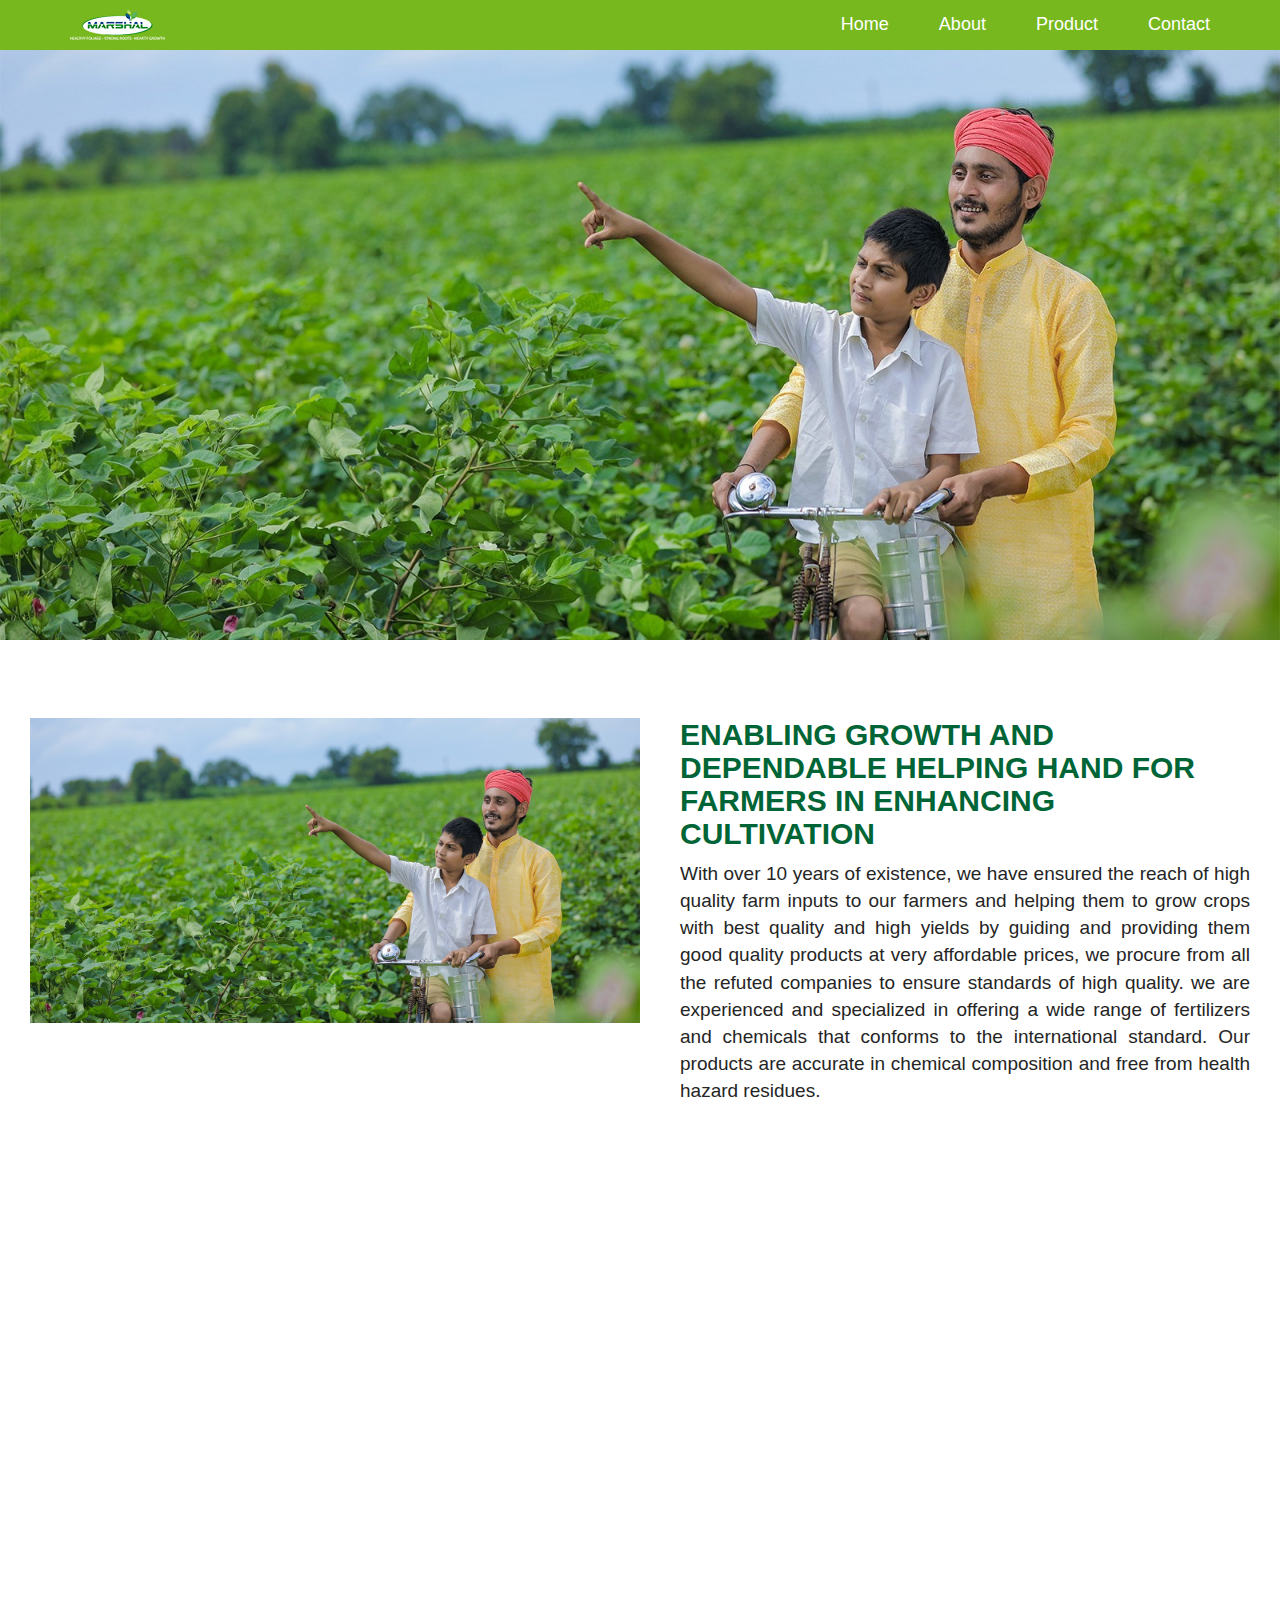
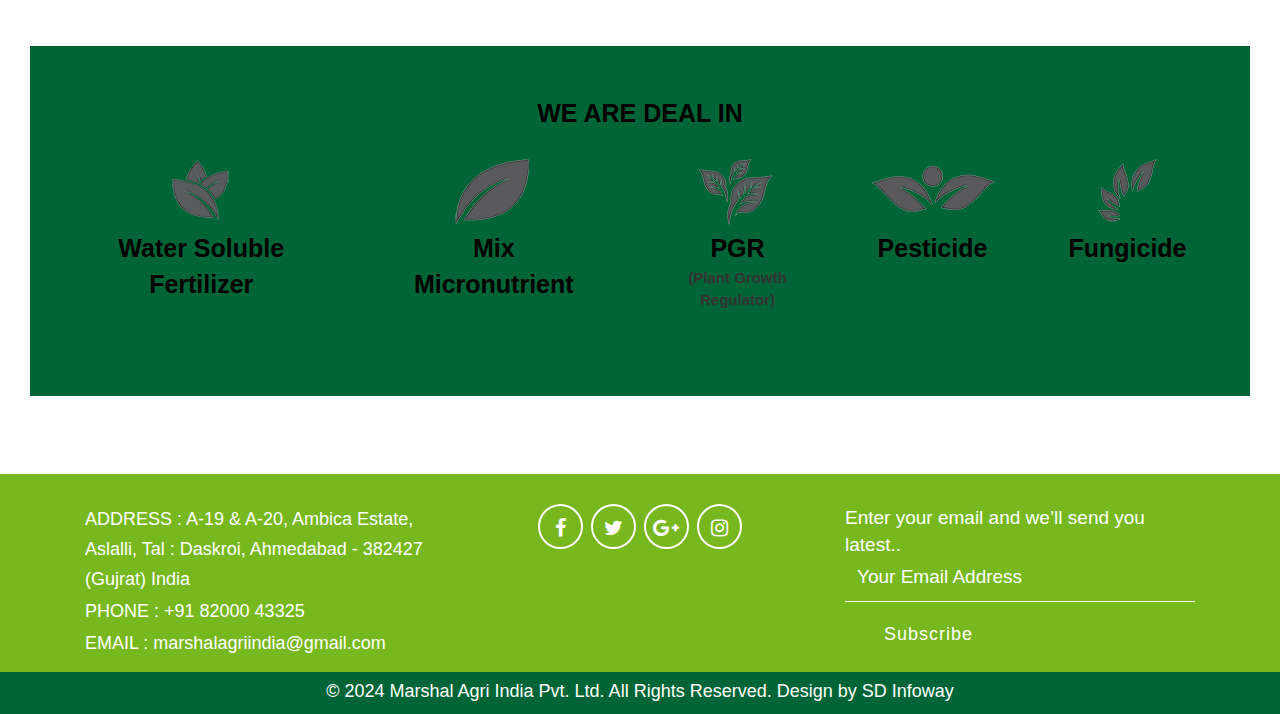
==== index.html @ 320e643f "c" ====
<!DOCTYPE html>
<html lang="en">
  <head>
    <meta charset="utf-8">
    <meta http-equiv="X-UA-Compatible" content="IE=edge">
    <meta name="viewport" content="width=device-width, initial-scale=1">
	<link rel="icon" href="img/favicon.ico">
    <title>Marshal Agri India Pvt. Ltd.</title>
    <link href="css/bootstrap.min.css" rel="stylesheet">
	<link href="css/global.css" rel="stylesheet">
	<link href="css/index.css" rel="stylesheet">
	<link rel="stylesheet" type="text/css" href="css/font-awesome.min.css" />
    <link href="https://fonts.googleapis.com/css?family=Philosopher" rel="stylesheet">
	<link href="css/ken-burns.css" rel="stylesheet" type="text/css" media="all" />
	<link type="text/css" rel="stylesheet" href="css/animate.css">

	<link href="lib/animate/animate.min.css" rel="stylesheet">
    <link rel="stylesheet" href="lib/owlcarousel/assets/owl.carousel.min.css">
   	<script src="js/jquery-2.1.1.min.js"></script>
    <script src="js/bootstrap.min.js"></script>
  </head>
<body>

	<header>
		<nav>
		  <a href="#home" id="logo"><img src="img/logo_white.png" alt=""></a>
		  <i class="fa fa-bars" id="ham-menu"></i>
		  <ul id="nav-bar">
			<li>
			  <a href="#home">Home</a>
			</li>
			<li>
			  <a href="#about">About</a>
			</li>
			<li>
			  <a href="#services">Product</a>
			</li>
			<li>
			  <a href="#contact">Contact</a>
			</li>
		  </ul>
		</nav>
	  </header>

<section id="center" class="center_home">
<div class="banner">
	<img src="img/front-1.jpg" alt="" class="img-responsive">
		<script src="js/custom.js"></script>
	</div>
</section>

<section id="people" class="clearfix">
	<div class="people_1 clearfix">  
		<div class="col-sm-6 space_all wow fadeInLeft">
			<div class="people_main clearfix">
			 <div class="people_2">
			 <a href="#"><img src="img/front-1.jpg" alt="abc" class="img_responsive"></a>
			</div>
			</div>   
		   </div>
	 <div class="col-sm-6 space_all wow fadeInRight">
	  <div class="people_main_1 clearfix">
	   <div class="people_4">
	  
	   <div class="people_7 clearfix">
		 <div class="people_8">
			<h2>ENABLING GROWTH AND DEPENDABLE HELPING HAND FOR FARMERS IN ENHANCING CULTIVATION</h2>
		 </div>
	   </div>

	   <div class="people_7 clearfix">
		 <div class="people_8">
			
			<p style="text-align: justify;">With over 10 years of existence, we have ensured the reach of high quality farm inputs to our farmers and helping them to grow crops with best quality and high yields by guiding and providing them good quality products at very affordable prices, we procure from all the refuted companies to ensure standards of high quality. we are experienced and specialized in offering a wide range of fertilizers and chemicals that conforms to the international standard. Our products are accurate in chemical composition and free from health hazard residues.</p>
		 </div>
	   </div>
	   
	  </div>   
	 </div>
	 
	</div>
   </section>

<div class="container-xxl " data-wow-delay="0.1s">
	<div class="container">
		<div class="text-center">
			
			<h2 class="m- 5 wow fadeInDown">Our Products</h2>
		</div>
		<div class="owl-carousel testimonial-carousel position-relative wow fadeInUp" style="margin-top: 48px;">
			<div class="testimonial-item text-center">
				<img class="border p-2 mx-auto mb-3" src="img/front-1.jpg">
				
				<div class="testimonial-text bg-light text-center p-4">
				<p class="mb-0">Tempor erat elitr rebum at clita. Diam dolor diam ipsum sit diam amet diam et eos. Clita erat ipsum et lorem et sit.</p>
				</div>
			</div>
			<div class="testimonial-item text-center">
				<img class="border p-2 mx-auto mb-3" src="img/front-1.jpg">
				
				<div class="testimonial-text bg-light text-center p-4">
				<p class="mb-0">Tempor erat elitr rebum at clita. Diam dolor diam ipsum sit diam amet diam et eos. Clita erat ipsum et lorem et sit.</p>
				</div>
			</div>
			<div class="testimonial-item text-center">
				<img class="border p-2 mx-auto mb-3" src="img/front-1.jpg">
				
				<div class="testimonial-text bg-light text-center p-4">
				<p class="mb-0">Tempor erat elitr rebum at clita. Diam dolor diam ipsum sit diam amet diam et eos. Clita erat ipsum et lorem et sit.</p>
				</div>
			</div>
			<div class="testimonial-item text-center">
				<img class="border p-2 mx-auto mb-3" src="img/front-1.jpg">
				
				<div class="testimonial-text bg-light text-center p-4">
				<p class="mb-0">Tempor erat elitr rebum at clita. Diam dolor diam ipsum sit diam amet diam et eos. Clita erat ipsum et lorem et sit.</p>
				</div>
			</div>
			<div class="testimonial-item text-center">
				<img class="border p-2 mx-auto mb-3" src="img/front-1.jpg">
				
				<div class="testimonial-text bg-light text-center p-4">
				<p class="mb-0">Tempor erat elitr rebum at clita. Diam dolor diam ipsum sit diam amet diam et eos. Clita erat ipsum et lorem et sit.</p>
				</div>
			</div>
		</div>
	</div>
</div>

<section id="people" class="clearfix deal">
	<div class="col-sm-12 back_img">
		<span class="back_text">WE ARE DEAL IN</span>
		
		<div class="container mt-5">
			<div class="row">

				<div class="col-sm-3 text-center" style="margin-top: 20px;">
					<img src="img/01.png" alt=""><br>
					<span class="main_text">Water Soluble <br> Fertilizer</span>
				</div>
				<div class="col-sm-3 text-center" style="margin-top: 20px;">
					<img src="img/02.png" alt=""><br>
					<span class="main_text">Mix <br> Micronutrient</span>
				</div>
				<div class="col-sm-2 text-center" style="margin-top: 20px;">
					<img src="img/03.png" alt=""><br>
					<span class="main_text">PGR </span><br> 
					<span style="font-size: 15px; font-weight: 600;">(Plant Growth Regulator)</span>
				</div>
				<div class="col-sm-2 text-center" style="margin-top: 20px;">
					<img src="img/04.png" alt=""><br>
					<span class="main_text">Pesticide</span>
				</div>
				<div class="col-sm-2 text-center" style="margin-top: 20px;">
					<img src="img/05.png" alt=""><br>
					<span class="main_text">Fungicide</span>
				</div>

			</div>
		  </div>
		  

	</div>
</section>

<section id="footer">
 <div class="footer_inner clearfix">
   <div class="container">
  <div class="row">
   <div class="col-sm-12">
    
	<div class="col-sm-4">
	 <div class="footer_2">
	  
	  <ul>
	      <li>ADDRESS : A-19 & A-20,
			Ambica Estate,
			Aslalli, Tal : Daskroi,
			Ahmedabad - 382427 (Gujrat) India </li>
		  <li>PHONE : <a href="tel:+91 82000 43325">+91 82000 43325</a></li>
		  <li>EMAIL : <a href="mailto:marshalagriindia@gmail.com">marshalagriindia@gmail.com</a></li>
	  </ul>
	 </div>
	</div>
	<div class="col-sm-4 text-center">
	 <div class="footer_3">
	  <ul>
           <li><a target="_blank" href="https://www.facebook.com/"><i class="fa fa-facebook"></i></a></li>
           <li><a target="_blank" href="https://twitter.com/"><i class="fa fa-twitter"></i></a></li> 
           <li><a target="_blank" href="https://www.google.com/gmail/about/"><i class="fa fa-google-plus"></i></a></li> 
           <li><a target="_blank" href="https://www.instagram.com/"><i class="fa fa-instagram"></i></a></li> 
           		   
	  </ul>
	 </div>
	</div>
	<div class="col-sm-4">
	 <div class="footer_2">
	 </div>
	 <div class="footer_4">
	  <p>Enter your email and we’ll send you latest..</p>
	 </div>
	 <div class="footer_3">
	  <p><input type="text" class="form-control" placeholder="Your Email Address"></p>
	  <a href="#" class="button">Subscribe</a>
	 </div>	 
	</div>
   </div>
  </div>
 </div>
 </div>
</section>
<section id="footer_main" class="clearfix">
 <div class="col-sm-12">
   <div class="footer_main_1">
    <p>© 2024 Marshal Agri India Pvt. Ltd. All Rights Reserved. Design by <a href="https://sdvisionart.com/" target="_blank">SD Infoway</a></p>
   </div>
 </div>
</section>
<script>
$(document).ready(function(){
	/*****Fixed Menu******/
	var secondaryNav = $('.cd-secondary-nav'),
	   secondaryNavTopPosition = secondaryNav.offset().top;
		$(window).on('scroll', function(){
			if($(window).scrollTop() > secondaryNavTopPosition ) {
				secondaryNav.addClass('is-fixed');	
			} else {
				secondaryNav.removeClass('is-fixed');
			}
		});	
});
	</script>

<script src="https://code.jquery.com/jquery-3.4.1.min.js"></script>
<script src="https://cdn.jsdelivr.net/npm/bootstrap@5.0.0/dist/js/bootstrap.bundle.min.js"></script>
<script src="lib/wow/wow.min.js"></script>
<script src="lib/easing/easing.min.js"></script>
<script src="lib/waypoints/waypoints.min.js"></script>
<script src="lib/owlcarousel/owl.carousel.min.js"></script>

<!-- Template Javascript -->
<script src="js/main.js"></script>
</body>
---- css/global.css ----
/*
Template Name:agricultural
File: Layout CSS
Author: Templates On Web
Author URI: http://templateonweb.com/
Licence: <a href="http://www.templateonweb.com/terms.php?v=content&contentid=152">Website Template Licence</a>
*/

body{
font-family: "Calibri", sans-serif;
  }

a:hover{
text-decoration:none;
}
p {
color: rgb(37, 37, 37);
font-size: 19px;
padding-bottom:10px;
}
h1,h2,h3,h4,h5,h6{
padding:0px;
margin:0px;
}
h1{
font-size:64px;
color:#006536;
font-weight:bold;
}
h2{
font-size: 30px;
color:#006536;
font-weight: bold;
}
h3{
font-size: 28px;
color:#006536;
}
h4{
font-size:25px;
color:#006536;
}
h5{
font-size: 22px;
color:#000;
}
h6{ 
font-size: 15px;
color:#000;
} 
ul{
padding:0;
margin:0;
list-style:none;	
display: inline;
}

.img_responsive{ 
 width:100%
 }
.button{ 
font-size: 18px;
border: 1px solid #77b81e;
padding: 13px 38px 13px 38px;
border-radius: 10px;
color: #fff;
background-color:#77b81e;
letter-spacing: 1px;
}
.button:hover{ 
color: #000;
background-color: #fff;
border-color: #fff;
}
.button_1{ 
font-size: 18px;
border: 2px solid #77b81e;
padding: 13px 38px 13px 38px;
border-radius: 10px;
color: #000;
background-color:#fff;
letter-spacing: 1px;
}
.button_1:hover{ 
color: #fff;
background-color: #000;
border: 2px solid #77b81e;
}
.space_left{
padding-left:0; 
} 
.space_right{
padding-right:0; 
} 
.space_all{
padding:0; 
}  
#header_main .glyphicon {
 top: 2px;
}
.left_1{ 
  display:block; 
  }
/********************* header_main ****************/
#header_main{ 
 padding-top:8px;
 padding-bottom: 0px;
}
.header_main_1 i{ 
 padding-right:4px;
 color:#A3CC38;
}
.header_main_1 a{ 
 font-size:35px;
 color:#000;
 font-weight:bold;
 line-height: 53px;
}
.header_main_2{ 
 float: right;
}
.header_main_4 i{ 
 font-size:35px;
 color: #9acc19;
 }
.header_main_5 p{ 
 padding-bottom:0px;
 }
.header_main_5 a{ 
 color: #6d9602;
 }
/********************* header_main_end ****************/
/********************* header ****************/
#header{
 border-bottom: 1px solid #77b81e;
 border-top: 1px solid #77b81e;
  }
#header .navbar-default {
background-color: #fff;
border:none;
}
.cd-secondary-nav {
  position: static;
}
.cd-secondary-nav .is-visible {
  visibility: visible;
  transform: scale(1);
  transition: transform 0.3s, visibility 0s 0s;
}
 .cd-secondary-nav.is-fixed {
    z-index: 9999;
    position: fixed;
    left: auto;
    top: 0; 
	width:100%;
  }
#header .navbar-default .navbar-nav>.active>a, .navbar-default .navbar-nav>.active>a:hover, .navbar-default .navbar-nav>.active>a:focus {
color: #000;
background:none;
border:none;
}
#header .navbar-default .navbar-nav>li>a {
color:#fff;
font-size:22px;
}
#header .navbar-default .navbar-nav>li>a:hover{
color:#000;
border:none;
}
#header .navbar-default .navbar-nav>.open>a, .navbar-default .navbar-nav>.open>a:hover, .navbar-default .navbar-nav>.open>a:focus {
background:none;
}
#header .navbar-brand {
padding:0px;
}
#header .navbar {
border-radius:0px;
}
#header .navbar {
margin-bottom:0px;
padding-top:0px;
padding-bottom:0px;
}
#header .navbar-nav {
margin: auto;
width:50%;
padding-left: 45px;
padding-top:0px;
}
#header .navbar-nav {
float: none;
}
#header .nav>li>a {
padding:10px 10px;
margin:6px;
}
#header .navbar-nav {
margin: auto;
width: 99%;
padding-top: 0px;
}
#header .dropdown-large {
position: static !important;
}
#header .dropdown-menu-large {
  margin-left:0px;
  margin-right:0px;
  padding: 20px 0px;
  width:100%;
}
#header .dropdown-menu-large > li > ul {
  padding: 0;
  margin: 0;
}
@media (max-width: 768px) {
  .dropdown-menu-large {
    margin-left: 0 ;
    margin-right: 0 ;
  }
  .dropdown-menu-large > li {
    margin-bottom: 30px;
  }
  .dropdown-menu-large > li:last-child {
    margin-bottom: 0;
  }
  .dropdown-menu-large .dropdown-header {
    padding: 3px 15px !important;
  }
}
#header .dropdown-menu>li>a {
display: block;
padding: 3px 20px;
line-height: 20px;
font-size:12px;
font-weight:bold;
color:#000;
}
#header .navbar-default {
background: #77B81E;
border: none;
display: flex;
justify-content: space-between;
}
#header .dropdown-menu>li>a:hover{
background:none;
color: #8c3232;
}
#header .navbar-brand{ 
 display:none!important;
}
#header .ih-item {
  position: relative;
  -webkit-transition: all 0.35s ease-in-out;
  -moz-transition: all 0.35s ease-in-out;
  transition: all 0.35s ease-in-out;
}
#header .ih-item,
#header .ih-item * {
  -webkit-box-sizing: border-box;
  -moz-box-sizing: border-box;
  box-sizing: border-box;
}
#header .ih-item a {
  color: #333;
}
#header .ih-item a:hover {
  text-decoration: none;
}
.ih-item img {
  width: 100%;
  height: 100%;
}
#header .ih-item.square {
  position: relative;
  width: 418px;
  height: 353px;
  border: 8px solid #fff;
  box-shadow: 1px 1px 3px rgba(0, 0, 0, 0.3);
}
#header .ih-item.square .info {
  position: absolute;
  top: 0;
  bottom: 0;
  left: 0;
  right: 0;
  text-align: center;
  -webkit-backface-visibility: hidden;
  backface-visibility: hidden;
}
#header .ih-item.square.effect14.colored .info {
  background: #1a4a72;
}
#header .ih-item.square.effect14.colored .info h3 {
  background: rgba(12, 34, 52, 0.6);
}
#header .ih-item.square.effect14 .img {
  opacity: 1;
  -webkit-transition: all 0.35s ease-in-out;
  -moz-transition: all 0.35s ease-in-out;
  transition: all 0.35s ease-in-out;
}
#header .ih-item.square.effect14 .info {
  background: #333333;
  visibility: hidden;
  opacity: 0;
  pointer-events: none;
  -webkit-transform: scale(0.5);
  -moz-transform: scale(0.5);
  -ms-transform: scale(0.5);
  -o-transform: scale(0.5);
  transform: scale(0.5);
  -webkit-transition: all 0.35s ease 0.2s;
  -moz-transition: all 0.35s ease 0.2s;
  transition: all 0.35s ease 0.2s;
}
#header .ih-item.square.effect14 .info h3 {
  text-transform: uppercase;
  color: #fff;
  text-align: center;
  font-size: 17px;
  padding: 10px;
  background: #111111;
  margin: 30px 0 0 0;
}
#header .ih-item.square.effect14 .info p {
  font-style: italic;
  font-size: 25px;
  position: relative;
  color: #bbb;
  padding: 20px 20px 20px;
  text-align: center;
}
#header .ih-item.square.effect14 a:hover .img {
  opacity: 0;
  pointer-events: none;
  -webkit-transform: scale(0.5);
  -moz-transform: scale(0.5);
  -ms-transform: scale(0.5);
  -o-transform: scale(0.5);
  transform: scale(0.5);
}
#header .ih-item.square.effect14 a:hover .info {
  visibility: visible;
  opacity: 1;
  -webkit-transform: scale(1);
  -moz-transform: scale(1);
  -ms-transform: scale(1);
  -o-transform: scale(1);
  transform: scale(1);
}
#header .ih-item.square.effect14.top_to_bottom .img {
  -webkit-transform: translateY(0);
  -moz-transform: translateY(0);
  -ms-transform: translateY(0);
  -o-transform: translateY(0);
  transform: translateY(0);
}
#header .ih-item.square.effect14.top_to_bottom a:hover .img {
  -webkit-transform: translateY(-100%);
  -moz-transform: translateY(-100%);
  -ms-transform: translateY(-100%);
  -o-transform: translateY(-100%);
  transform: translateY(-100%);
}
/********************* header_end ****************/
/********************* footer ****************/
#footer{ 
 background-image: url(../img/31.jpg);
 background-repeat: no-repeat;
 background-size: cover;
 margin-top: 48px;
 }
.footer_inner{ 
 background-color: #77B81E;
 padding-top: 30px;
 padding-bottom:12px;
 }
.footer_1 h3{ 
 color: #fff;
 padding-bottom: 10px; 
 }
.footer_1 p{ 
 color:#fff;
 padding-bottom:20px;
 }
.footer_2 h3{ 
 color:#fff;
 padding-bottom: 13px;
 }
.footer_2 li{ 
 font-size: 18px;
 color: #fff;
 padding-bottom: 2px;
 line-height: 30px;
 }
.footer_2 li a{ 
 color:#fff;
 }
.footer_3 h3{ 
 color:#fff;
 padding-bottom: 13px;
 }
.footer_3 li{ 
 display:inline;
 margin: 2px;
 }
.footer_3 li a i{ 
 font-size: 20px;
 height: 45px;
 line-height: 45px;
 width: 45px;
 border: 2px solid #fff;
 color: #fff;
 border-radius: 60%;
 text-align: center;
 }
.footer_3 li a i:hover{ 
 background-color: #77b81e;
 border: 1px solid #77b81e;
 color:#fff;
 }
.footer_2 i{ 
 padding-right:10px;
 }
#footer .form-control {
 border: none;
 -webkit-box-shadow: none;
 box-shadow: none;
 -webkit-transition: none;
 transition: none;
 background-color: rgb(31 43 59 / 0%);
 font-size:19px;
 border-bottom:1px solid #fff;
 border-radius:0px;
 padding-bottom:20px;
 color:#fff;
}
#footer .form-control::placeholder{
 color:#fff;
}
.footer_4 p{
 padding-top:0px;
 color:#fff;
 padding-bottom:0px;
}
/********************* footer_end ****************/
/********************* footer_main ****************/
#footer_main{ 
    padding-bottom: 0px;
    text-align: center;
    background-color: #006536!important;
 }
.footer_main_1 p{ 
 color:#fff;
 font-size:18px;
 margin-top: 7px;
 margin-bottom: 0;
 }
.footer_main_1 p a{ 
 color:#fff;
 }
.footer_main_1 p a:hover{ 
 color:#999!important;
 }
/********************* footer_main_end ****************/







@media screen and (max-width : 767px){
#header .navbar-default .navbar-toggle:hover, .navbar-default .navbar-toggle:focus {
 background-color: #292d1b;
}
#header .navbar-brand i{
 padding-right:10px;
}
#header .navbar-default .navbar-toggle {
 border-color: #101010;
 background-color: #101010;
 margin-top: 8px;
}
.cd-secondary-nav.is-fixed {
 position: static;
}
#header .navbar-collapse {
 max-height: none;
}
#header .ih-item.square {
 width: 100%;
 height: 100%;
 margin-bottom:10px;
}
#header .ih-item.square.effect14 .info p {
 font-size: 11px;
}
#header .navbar-default .navbar-toggle .icon-bar {
 background-color: #fff;
}
#header_main{ 
 display:none;
  }
#header .navbar-brand {
 padding: 12px;
 color: #fff;
 font-size: 25px;
}
#header .navbar-nav {
 width: 100%;
 padding-left: 0px;
 text-align: center;
}
#header .navbar-default .navbar-nav>li>a {
 font-size: 24px;
}
#header .nav>li>a {
 padding: 6px 5px;
}
.header_4 h3 {
 width: 100%;
}
.left_1{ 
 display:block!important;
 float:left!important;
  }
#header .navbar-brand{ 
 display:block!important;
}
#header .navbar-default {
 padding-top:0px;
 padding-bottom:0px;
}
#footer {
 text-align: center;
}
.footer_2 li {
 display: inline-block;
}
#header .dropdown-menu-large {
 background-color: #fff;
}
}

@media (min-width:470px) and (max-width:767px) { 
}
 
@media (min-width:768px) and (max-width:960px) { 
#header .navbar-nav {
 width: 100%;
 padding-top: 0px;
 padding-left: 0px;
}
#header .navbar-default .navbar-nav>li>a {
 font-size: 15px;
}
#header .nav>li>a {
 padding: 10px 8px;
 margin:1px;
}
.header_main_1 a {
 font-size: 20px;
 line-height: 33px;
}
.header_main_5 p {
 font-size: 13px;
}
#header .ih-item.square {
 width: 100%;
 height: 100%;
}
.footer_1 h3 {
 font-size: 20px;
}
.footer_2 h3 {
 font-size: 20px;
}
.button {
 padding: 13px 18px 13px 18px;
}
#footer .form-control {
 font-size: 13px;
}
.footer_inner {
 padding-bottom: 0px;
}
} 

 
@media (min-width:961px) and (max-width:1200px) {
#header .navbar-nav {
 width: 100%;
 padding-top: 0px;
 padding-left: 0px;
}
#header .navbar-default .navbar-nav>li>a {
 font-size: 15px;
}
#header .nav>li>a {
 padding: 10px 8px;
 margin:1px;
}
.header_main_1 a {
 font-size: 20px;
 line-height: 33px;
}
.header_main_5 p {
 font-size: 13px;
}
#header .ih-item.square {
 width: 100%;
 height: 100%;
}
.footer_1 h3 {
 font-size: 20px;
}
.footer_2 h3 {
 font-size: 20px;
}
.button {
 padding: 13px 18px 13px 18px;
}
#footer .form-control {
 font-size: 13px;
}
.footer_inner {
 padding-bottom: 0px;
}
}

@media (min-width:1201px) and (max-width:1320px) {
#header .ih-item.square {
 width: 100%;
 height: 100%;
}
#header .ih-item.square.effect14 .info p {
 font-size: 23px;
}
}


/* NavBar */

* {
  padding: 0;
  margin: 0;
  box-sizing: border-box;
}
html {
  font-size: 62.5%;
}
*:not(i) {
  font-family: "Calibri", sans-serif;
}
header {
  position: fixed;
  width: 100%;
  background-color: #77B81E;
  padding: 1rem 7rem;
  z-index: 2;
}
nav {
  display: flex;
  justify-content: space-between;
  align-items: center;
}
nav ul {
  list-style: none;
  display: flex;
  gap: 5rem;
}
nav a {
  font-size: 1.8rem;
  text-decoration: none;
}
nav a#logo {
  color: #000000;
  /* font-weight: 700; */
}
nav ul a {
  color: #ffffff;
  /* font-weight: 600; */
}
nav ul a:hover {
  border-bottom: 2px solid #ffffff;
}
section#home {
  height: 100vh;
  display: grid;
  place-items: center;
}
h1 {
  font-size: 4rem;
}
#ham-menu {
  display: none;
}
nav ul.active {
  left: 0;
}
@media only screen and (max-width: 991px) {
  html {
    font-size: 56.25%;
  }
  header {
    padding: 2.2rem 5rem;
    z-index: 2;
  }
}
@media only screen and (max-width: 767px) {
  html {
    font-size: 50%;
  }
  #ham-menu {
    display: block;
    color: #ffffff;
  }
  nav a#logo,
  #ham-menu {
    font-size: 3.2rem;
  }
  nav ul {
    background-color: #77B81E;
    position: fixed;
    left: -100vw;
    top: 71.6px;
    width: 100vw;
    height: calc(43vh - 73.6px);
    display: flex;
    flex-direction: column;
    align-items: center;
    justify-content: space-around;
    transition: 1s;
    gap: 0;
  }
}
@media only screen and (max-width: 575px) {
  html {
    font-size: 46.87%;
  }
  header {
    padding: 2rem 3rem;
    z-index: 2;
  }
  nav ul {
    top: 64.18px;
    height: calc(24vh - 65.18px);
  }
}
---- css/index.css ----
/*
Template Name:agricultural
File: Layout CSS
Author: Templates On Web
Author URI: http://templateonweb.com/
Licence: <a href="http://www.templateonweb.com/terms.php?v=content&contentid=152">Website Template Licence</a>
*/



/********************* middle ****************/
#middle{ 
 padding-top:30px;
 padding-bottom:30px;
}
.middle_1{ 
 text-align:center;
}
.middle_1 h3{ 
 padding-bottom:10px;
}
.middle_1 h2{ 
 padding-bottom:10px;
}
.middle_1 h2 a{ 
 color: #77b81e;
}
.middle_1 p{ 
 padding-bottom:20px;
}
.middle_3 img{ 
 border: 5px solid #74c307;
 border-radius: 120px 50px 60px 50px;
 }
.middle_3 h3{ 
 text-align:center;
 padding-bottom:10px;
 padding-top:13px;
 }
.middle_3 p{ 
 text-align:center;
 padding-bottom:0px;
 }
 .main-nav ul li{
  display: inline;
 }
 .main-nav{
  display: flex;
  justify-content: space-between;

 }
/********************* middle_end ****************/
/********************* offers ****************/
#offers{ 
 background-color:#77b81e12!important
 }
.offers_main{ 
 text-align:center;
 padding-top: 110px;
 padding-bottom: 111px;
 }
.offers_4 h2{ 
 background-color:#cecaca;
 padding: 10px;
 }
.offers_4 p{ 
 padding-bottom:0px;
 }
.offers_2{ 
 background-color: #fff;
 padding: 20px;
 margin:30px;
 }
.offers_2 h3{ 
 padding-bottom:7px;
 }
.offers_2 h2 a{ 
 color: #77b81e;
 }
.offers_2 h2{ 
 padding-bottom:5px;
 }
/********************* offers_end ****************/
/********************* our ****************/
#our{ 
 padding-top:30px;
 padding-bottom:30px;
}
.our_2{ 
 text-align:center;
 position:relative;
 box-shadow: 0 0 1px black;
 padding: 20px 10px 10px 10px;
}
.our_2 h3{ 
 padding-top:80px;
 padding-bottom:3px;
 color: #77b81e;
}
.our_2 p{ 
 padding-bottom:0px;
}
.our_3 i{ 
 font-size: 60px;
 background: #ffffff;
 color: #060606;
 width: 150px;
 height: 150px;
 line-height: 130px;
 text-align: center;
 border: 2px solid #ffffff;
 border-radius: 50%;
}
.our_3{ 
 position:absolute;
 top: 37%;
 left: 30%;
}
/********************* our_end ****************/
/********************* facts ***************/
#facts{ 
 padding-top: 30px;
 padding-bottom: 46px;
 border-top: 10px solid #77b81e;
 border-radius: 50px;
 border-bottom: 10px solid #77b81e;
 }
.facts_2{ 
 text-align:center;
}
.facts_2 h3{ 
 padding-top:12px;
}
.facts_2 img{ 
 border-left: 15px solid #000;
 border-radius: 60%;
 border-right: 15px solid #77b81e;
 }
.facts_2 ul{ 
 padding-top:12px;
 }
.facts_2 li{ 
 display:inline;
 padding-right:10px;
 color:#999;
 }
.date{ 
 color:#5d9e03!important;
}
.facts_3{ 
 text-align:center;
 }
.facts_3 h3{ 
 padding-bottom:5px;
 }
.facts_3 h2{ 
 padding-bottom:35px;
 }
.facts_3 h2 a{ 
 color: #77b81e;
 }
/********************* facts_end ***************/
/********************* people ****************/
#people{ 
 padding: 30px;
 margin-top: 48px;
 }
.people_main{ 
 position:relative;
 }
.people_3{ 
 position: absolute;
 top: 0;
 bottom: 0;
 left: 0%;
 right: 0%;
 }
.people_main_1{ 
 padding-left:40px;
 }
.people_4 h4{ 
 padding-bottom:10px;
 }
.people_4 h2{ 
 padding-bottom:10px;
 }
.people_4 h2 a{ 
 color: #77b81e;
 }
#people .form-control {
 font-size: 20px;
 border: 2px solid #cccccc;
 color: #707787;
 background-color: #f1f1f1;
}
#people .form-control::placeholder {
 color: #707787;
}
.people_6 input {
 padding-top: 25px;
 padding-bottom: 25px;
 margin-bottom: 10px;
  width: 90%;
}
.people_8 textarea {
 height: 155px;
 width: 95%;
}
.people_10{ 
 padding-top:30px;
 }
/********************* people_end ****************/
/********************* place ****************/
#place{ 
 background-image: url(../img/19.jpg);
 background-repeat: no-repeat;
 background-size: cover;
 }
.place_main{ 
 padding-top:100px;
 padding-bottom:250px;
 background-color: #0000009e;
 }
.place_1{ 
 text-align:center;
 }
.place_1 h4{ 
 color:#fff;
 padding-bottom:10px;
 }
.place_1 h2{ 
 color:#fff;
 }
.place_1 p{ 
 color:#fff;
 padding-bottom:30px;
 }
/********************* place_end ****************/
/********************* request ****************/
#request{ 
 padding-bottom:50px;
 margin-top:-140px;
 }
.request_3{ 
 text-align: center;
 background-color: #77b81e;
 box-shadow: 13px 9px 3px 4px #4d8401;
 padding: 0px 0px 15px 0px;
 }
.request_3 h3{ 
 padding-top:10px;
 font-weight:bold;
 color: #fff;
 }
.request_3 p{ 
 padding:0px;
 margin:0px;
 padding-bottom: 10px;
 padding-top: 5px;
 color: #ffffff;
 }
.request_3 li{ 
 display:inline;
 padding-right:10px;
 }
.request_3 li a{ 
 font-size:18px;
 color:#000;
 }
.request_3 li a:hover{ 
 color:#fff;
 }
/********************* request_end ****************/
/********************* testimonials ****************/

.testimonial-carousel::before {
  position: absolute;
  content: "";
  top: 0;
  left: 0;
  height: 100%;
  width: 0;
  background: linear-gradient(to right, rgba(255, 255, 255, 1) 0%, rgba(255, 255, 255, 0) 100%);
  z-index: 1;
}

.testimonial-carousel::after {
  position: absolute;
  content: "";
  top: 0;
  right: 0;
  height: 100%;
  width: 0;
  background: linear-gradient(to left, rgba(255, 255, 255, 1) 0%, rgba(255, 255, 255, 0) 100%);
  z-index: 1;
}

@media (min-width: 768px) {
  .testimonial-carousel::before,
  .testimonial-carousel::after {
      width: 200px;
  }
}

@media (min-width: 992px) {
  .testimonial-carousel::before,
  .testimonial-carousel::after {
      width: 300px;
  }
}

.testimonial-carousel .owl-item .testimonial-text,
.testimonial-carousel .owl-item.center .testimonial-text * {
  transition: .5s;
}

.testimonial-carousel .owl-item.center .testimonial-text {
  background: #006536 !important;
}

.testimonial-carousel .owl-item.center .testimonial-text * {
  color: #FFFFFF !important;
  padding: 10px;
}

.testimonial-carousel .owl-dots {
  margin-top: 24px;
  display: flex;
  align-items: flex-end;
  justify-content: center;
}

.testimonial-carousel .owl-dot {
  position: relative;
  display: inline-block;
  margin: 0 5px;
  width: 15px;
  height: 15px;
  border: 1px solid #CCCCCC;
  transition: .5s;
}

.testimonial-carousel .owl-dot.active {
  background: var(--primary);
  border-color: var(--primary);
}

/********************* testimonials_end ****************/





@media screen and (max-width : 767px){
#center .carousel-caption {
 position: static;
 width: 100%;
 padding-bottom:50px;
}
#center .kb_caption h1 {
 padding-top: 50px;
 font-size:40px;
}
#center .kb_wrapper {
 background: #426f03;
}
#center .kb_control_right {
 top: 55%;
}
#center .kb_control_left {
 top: 55%;
}
#middle {
 text-align: center;
}
.middle_1 p {
 padding-bottom:0px;
 margin-left: 10px;
 margin-right: 10px;
}
.middle_3 {
 margin-bottom: 10px;
}
.offers_main {
 padding-top: 20px;
 padding-bottom: 21px;
}
#our {
 text-align: center;
}
.our_3 i {
 font-size: 48px;
 width:100px;
 height:100px;
 line-height:100px;
}
.our_3 {
 top: 32%;
 left: 35%;
}
#facts {
 text-align: center;
}
.facts_2 {
 padding-bottom: 25px;
}
#people {
 text-align: center;
}
.people_main_1 {
 padding-left: 0px;
 padding-top: 30px;
}
.people_6 input {
 width: 90%;
 margin-left: 15px;
}
.people_8 textarea {
 width: 90%;
 margin-left: 15px;
}
.place_main {
 padding-top: 50px;
 padding-bottom: 50px;
}
#request {
 padding-bottom:10px;
 margin-top: 30px;
 text-align: center;
}
.request_3 {
 margin-bottom:25px;
}
#testimonials {
 text-align: center;
}
.testimonials_3 {
 padding-top: 30px;
}
.testimonials_main {
 padding-left: 0px;
}
.our_2 {
 margin-bottom: 10px;
}
}

@media (min-width:470px) and (max-width:767px) { 

}
 
@media (min-width:768px) and (max-width:960px) { 
#center .kb_caption h1 {
 padding-top:5px;
 font-size:30px;
}
#center .kb_caption p{ 
 font-size:13px;
}
#center .kb_caption{ 
 padding-bottom:35px;
}
.offers_main {
 padding-top: 23px;
 padding-bottom: 24px;
}
.offers_2 h2 {
 font-size: 30px;
}
.offers_2 h3 {
 font-size:20px;
}
.offers_4 h2 {
 font-size: 15px!important;
}
.offers_4 p {
 font-size: 13px;
}
.our_3 i {
 font-size: 40px;
 width: 100px;
 height: 100px;
 line-height: 100px;
}
.our_3 {
 top: 25%;
}
.people_main_1 {
 padding-top: 20px;
 padding-bottom: 30px;
}
.people_4 h2 a {
 font-size: 30px;
}
.people_4 h2 {
 font-size: 30px;
}
#people .form-control {
 font-size: 15px;
}
.people_6 input {
 padding-top: 15px;
 padding-bottom: 15px;
}
.people_8 textarea {
 height: 80px;
}
.people_4 h2 {
 padding-bottom: 0px;
}
.testimonials_3 {
 padding-top: 20px;
}
.testimonials_3 h2 a {
 font-size: 30px;
}
.testimonials_3 h2 {
 padding-bottom: 2px;
 font-size: 30px;
}
.testimonials_3 p{
 font-size: 16px;
 padding-bottom: 0px;
}
.testimonials_5 h3{ 
 font-size: 16px;
}
.testimonials_5 p{ 
 font-size: 14px;
 padding-bottom: 0px;
}
} 

 
@media (min-width:961px) and (max-width:1200px) {
#center .kb_caption h1 {
 padding-top:5px;
 font-size:30px;
}
#center .kb_caption p{ 
 font-size:13px;
}
#center .kb_caption{ 
 padding-bottom:35px;
}
.offers_main {
 padding-top: 63px;
 padding-bottom: 64px;
}
.offers_2 h2 {
 font-size: 30px;
}
.offers_2 h3 {
 font-size:20px;
}
.offers_4 h2 {
 font-size: 15px!important;
}
.offers_4 p {
 font-size: 13px;
}
.our_3 i {
 font-size: 40px;
 width: 100px;
 height: 100px;
 line-height: 100px;
}
.our_3 {
 top: 25%;
}
.people_main_1 {
 padding-top: 20px;
 padding-bottom: 30px;
}
.people_4 h2 a {
 font-size: 30px;
}
.people_4 h2 {
 font-size: 30px;
}
#people .form-control {
 font-size: 15px;
}
.people_6 input {
 padding-top: 15px;
 padding-bottom: 15px;
}
.people_8 textarea {
 height: 80px;
}
.people_4 h2 {
 padding-bottom: 0px;
}
.testimonials_3 {
 padding-top: 20px;
}
.testimonials_3 h2 a {
 font-size: 30px;
}
.testimonials_3 h2 {
 padding-bottom: 2px;
 font-size: 30px;
}
.testimonials_3 p{
 font-size: 16px;
 padding-bottom: 0px;
}
.testimonials_5 h3{ 
 font-size: 16px;
}
.testimonials_5 p{ 
 font-size: 14px;
 padding-bottom: 0px;
}
}

@media (min-width:1201px) and (max-width:1320px) {
.offers_main {
 padding-top:70px;
 padding-bottom:70px;
}
}

.back_img{
  background-image: url(img/1811102.jpg);
  background-repeat: no-repeat;
  background-color: #006536;
  background-attachment: fixed;
  height: 350px;
  width: 100%;
  margin: 0;
  padding: 0;

}
.back_text{
  color: black;
  font-size: 25px;
  justify-content: center;
  display: flex;
  align-items: center;
  margin-top: 5rem;
  font-weight: 800;
}
.main_text{
  font-size: 25px;
  color: black;
  font-weight: 600;
}
@media screen and (max-width: 830px) 
{
  .back_img{
    background-image: url(img/1811102.jpg);
    background-repeat: no-repeat;
    background-color: #006536;
    background-attachment: fixed;
    height: 850px;
    width: 100%;
    margin: 0;
    padding: 0;
  
  }
}
---- css/ken-burns.css ----
/*
    StyleSheet For Responsive Bootstrap Carousel Effect Ken Burns
    Author: Razboynik
    Author URI: http://filwebs.ru
    Description: Bootstrap Carousel Effect Ken Burns
*/
.kb_control_left,.kb_control_right{
    top:50%;
    z-index:2;
    opacity:0;
    width:55px;
    height:55px;
    text-align:center;
    -webkit-transition:all ease-in-out .3s;
    transition:all ease-in-out .3s
}
.kb_wrapper:hover .kb_control_left,.kb_wrapper:hover .kb_control_right{
    opacity:.8
}
.kb_icons{
    line-height:50px !important;
    font-size:34px!important;
    font-weight:normal!important
}
.kb_control_left{
    left:1%!important
}
.kb_control_right{
    right:1%!important
}
.kb_elastic{
    opacity:1;
    -webkit-transform:scale3d(1,1,1);
    transform:scale3d(1,1,1)
}
.kb_elastic .item{
    top:0;
    z-index:1;
    opacity:0;
    width:100%;
    position:absolute;
    left:0!important;
    display:block!important;
    -webkit-transform:scale3d(2,1,2);
    transform:scale3d(2,1,2);
    -webkit-transition:-webkit-transform .7s ease-in-out 0s,opacity ease-in-out .7s;
    transition:transform .7s ease-in-out 0s,opacity ease-in-out .7s
}
.kb_elastic .item:first-child{
    top:auto;
    position:relative;
}
.kb_elastic .item.active{
    opacity:1;
    z-index:2;
    -webkit-transform:scale3d(1,1,1);
    transform:scale3d(1,1,1);
    -webkit-transition:-webkit-transform .7s ease-in-out 0s,opacity ease-in-out .7s;
    transition:transform .7s ease-in-out 0s,opacity ease-in-out .7s;
}
.kb_wrapper{
    overflow:hidden;
}
.kb_wrapper>.carousel-inner>.item>img,.kb_wrapper>.carousel-inner>.item>a>img{
    margin:auto;
    opacity:.8;
    width:100%!important;
    -webkit-transform-origin:100% 0;
    -moz-transform-origin:100% 0;
    -ms-transform-origin:100% 0;
    -o-transform-origin:100% 0;
    transform-origin:100% 0;
    -webkit-animation:immortalkenburns 20000ms linear 0s infinite alternate;
    animation:immortalkenburns 20000ms linear 0s infinite alternate
}
@-webkit-keyframes immortalkenburns{
    0%
{
    -webkit-transform:scale(1);
    -webkit-transition:-webkit-transform 20000ms linear 0s
}
    100%
{
    -webkit-transform:scale(1.2);
    -webkit-transition:-webkit-transform 20000ms linear 0s
}

}
    @-moz-keyframes immortalkenburns
{
    0%
{
    -moz-transform:scale(1);
    -moz-transition:-moz-transform 20000ms linear 0s
}
    100%
{
    -moz-transform:scale(1.2);
    -moz-transition:-moz-transform 20000ms linear 0s
}

}
    @-ms-keyframes immortalkenburns
{
    0%
{
    -ms-transform:scale(1);
    -ms-transition:-ms-transform 20000ms linear 0s
}
    100%
{
    -ms-transform:scale(1.2);
    -ms-transition:-ms-transform 20000ms linear 0s
}

}
    @-o-keyframes immortalkenburns
{
    0%
{
    -o-transform:scale(1);
    -o-transition:-o-transform 20000ms linear 0s
}
    100%
{
    -o-transform:scale(1.2);
    -o-transition:-o-transform 20000ms linear 0s
}

}
@keyframes immortalkenburns{
    0%
{
    transform:scale(1);
    transition:transform 20000ms linear 0s
}
100%{
    transform:scale(1.2);
    transition:transform 20000ms linear 0s
}

}
.kb_caption {
 left: 17%;
 width: 28%;
 top: 27%;
 text-align: center;
 background: #437103ab;
 padding-left:15px;
 padding-right:15px;
}
.carousel-caption {
 padding-top: 12px;
}
.kb_caption p{
 letter-spacing:1px;
 color:#fff; 
  }
.kb_caption h1{
 letter-spacing:1px;
 color:#fff;
 margin-top:0px; 
 padding-top:120px;
  }
.kb_caption_right{
    left:50%
}
.carousel-caption.kb_caption.kb_caption_right {
    top: -0%;
    bottom: 0%;
}
.kb_caption_center{
    float:none;
    margin:auto
}
.kb_wrapper{
    background:#000
}
.kb_control_left,.kb_control_left:hover,.kb_control_left:active,.kb_control_left:focus,.kb_control_right,.kb_control_right:hover,.kb_control_right:active,.kb_control_right:focus{
    color:#fff;
    border:2px solid #fff;
    background:#1b9006!important;
}  
@media(max-width:1440px){
.kb_caption { 
    width: 34%; 
}
.kb_caption h3 { 
    font-size: 3.6em; 
}
}
@media(max-width:1280px){

.kb_control_left, .kb_control_right {
    top: 39%; 
} 
}

@media(min-width:768px) and (max-width:991px){ 

.carousel-caption.kb_caption.kb_caption_right {
    top: 17%;
    bottom: inherit;
}
} 
@media(max-width:767px){
 
.kb_caption {
    width: 37%;
}
} 
@media(max-width:600px){
.kb_control_left,.kb_control_right{
    border:0
} 
.kb_caption h3 {
    font-size: 2.2em;
}
.kb_caption {
    width: 43%;
}
.carousel-caption.kb_caption.kb_caption_right {
    top: 12%;
    bottom: inherit;
}
}
@media only screen and (max-width:480px){
.kb_control_left,.kb_control_right{
    border:0
}
.kb_caption {
    width: 45%;
}

.carousel-caption { 
    padding: 0; 
} 
.kb_control_left, .kb_control_right { 
    width: 40px;
    height: 40px; 
}
.kb_icons {
    line-height: 39px !important;
    font-size: 27px !important; 
}
.kb_caption_right {
    left: 27%;
}
}

@media only screen and (max-width:320px){
.kb_caption {
    width: 54%;
}
.kb_caption_right {
    left: 23%;
}
}
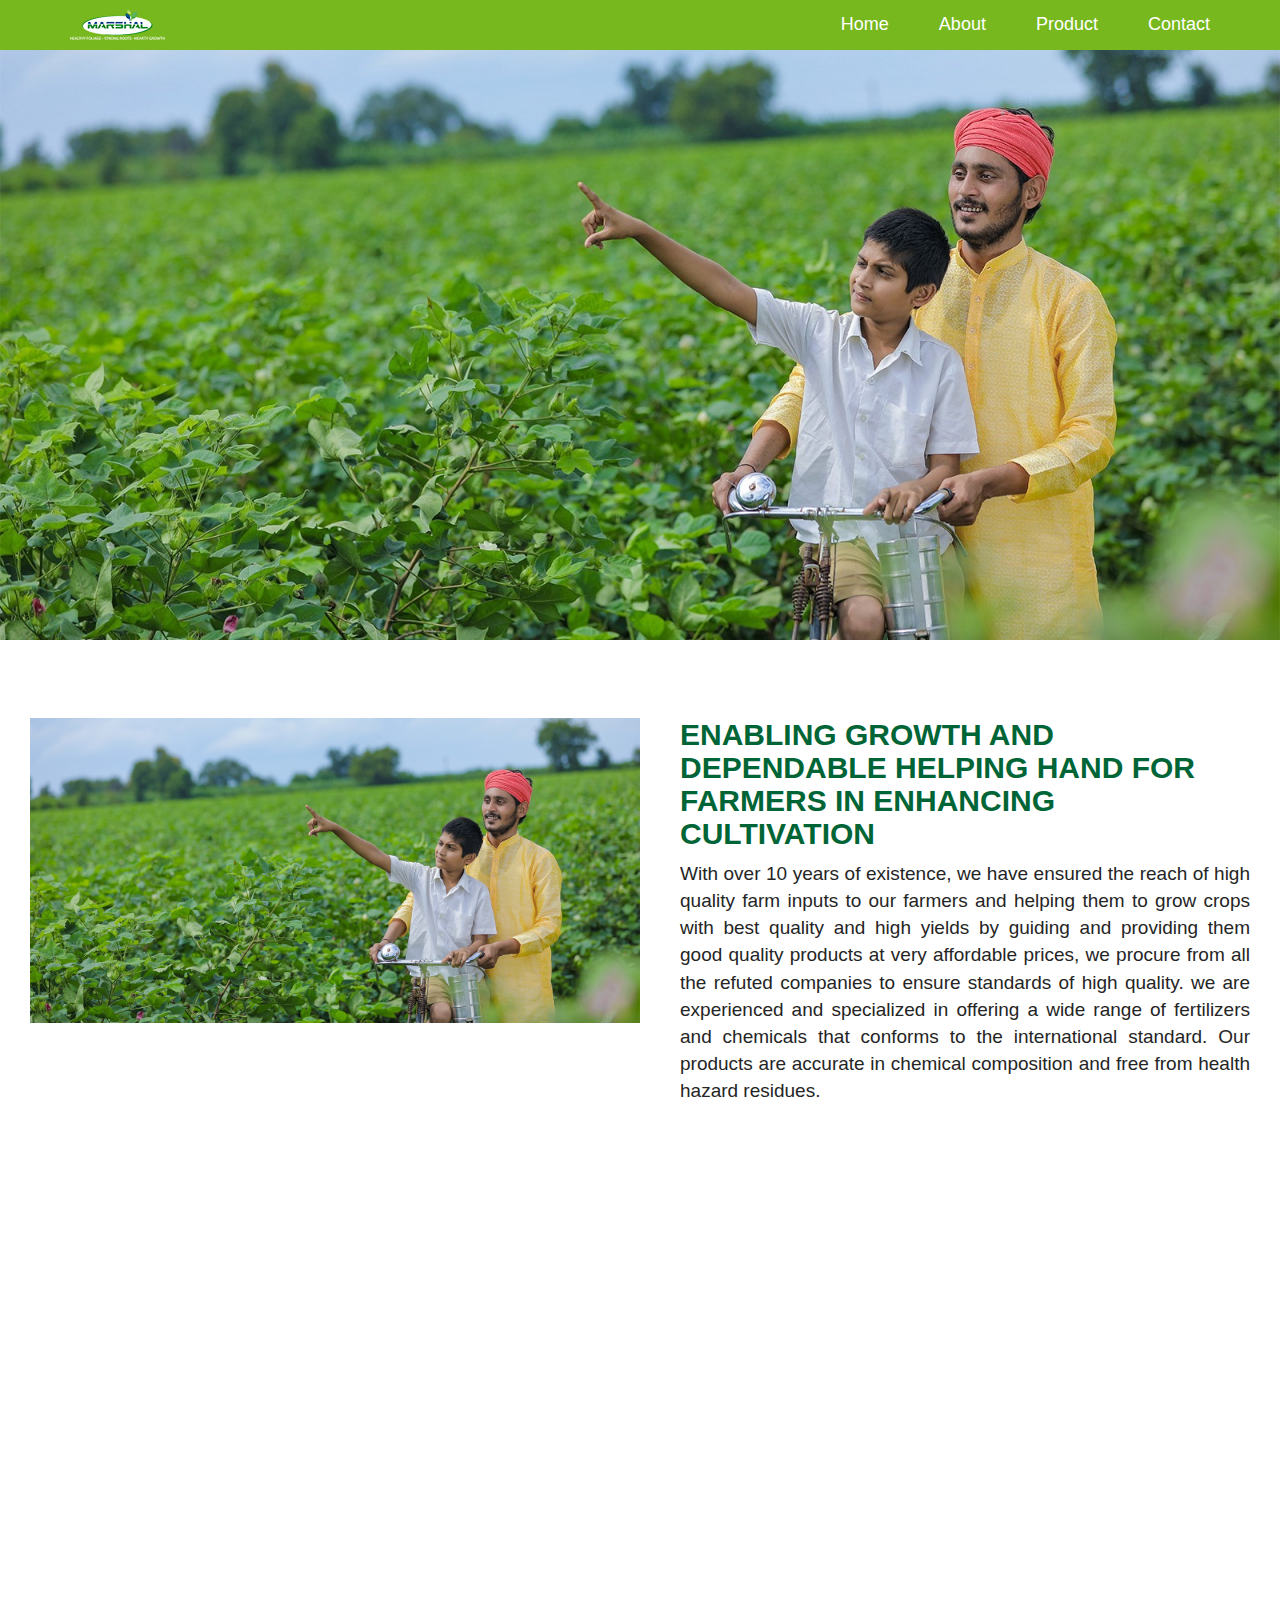
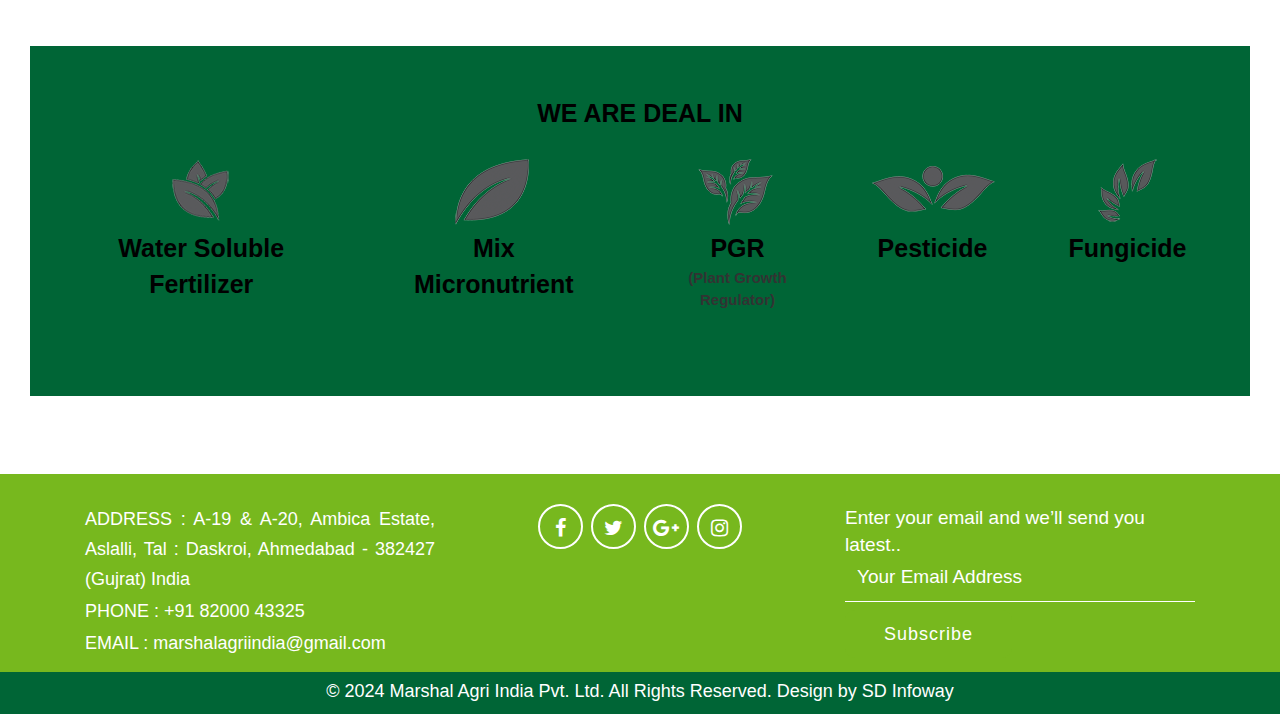
==== commit 1a897204: "c" ====
--- a/index.html
+++ b/index.html
@@ -172,7 +172,7 @@
 	<div class="col-sm-4">
 	 <div class="footer_2">
 	  
-	  <ul>
+	  <ul style="text-align: justify;">
 	      <li>ADDRESS : A-19 & A-20,
 			Ambica Estate,
 			Aslalli, Tal : Daskroi,
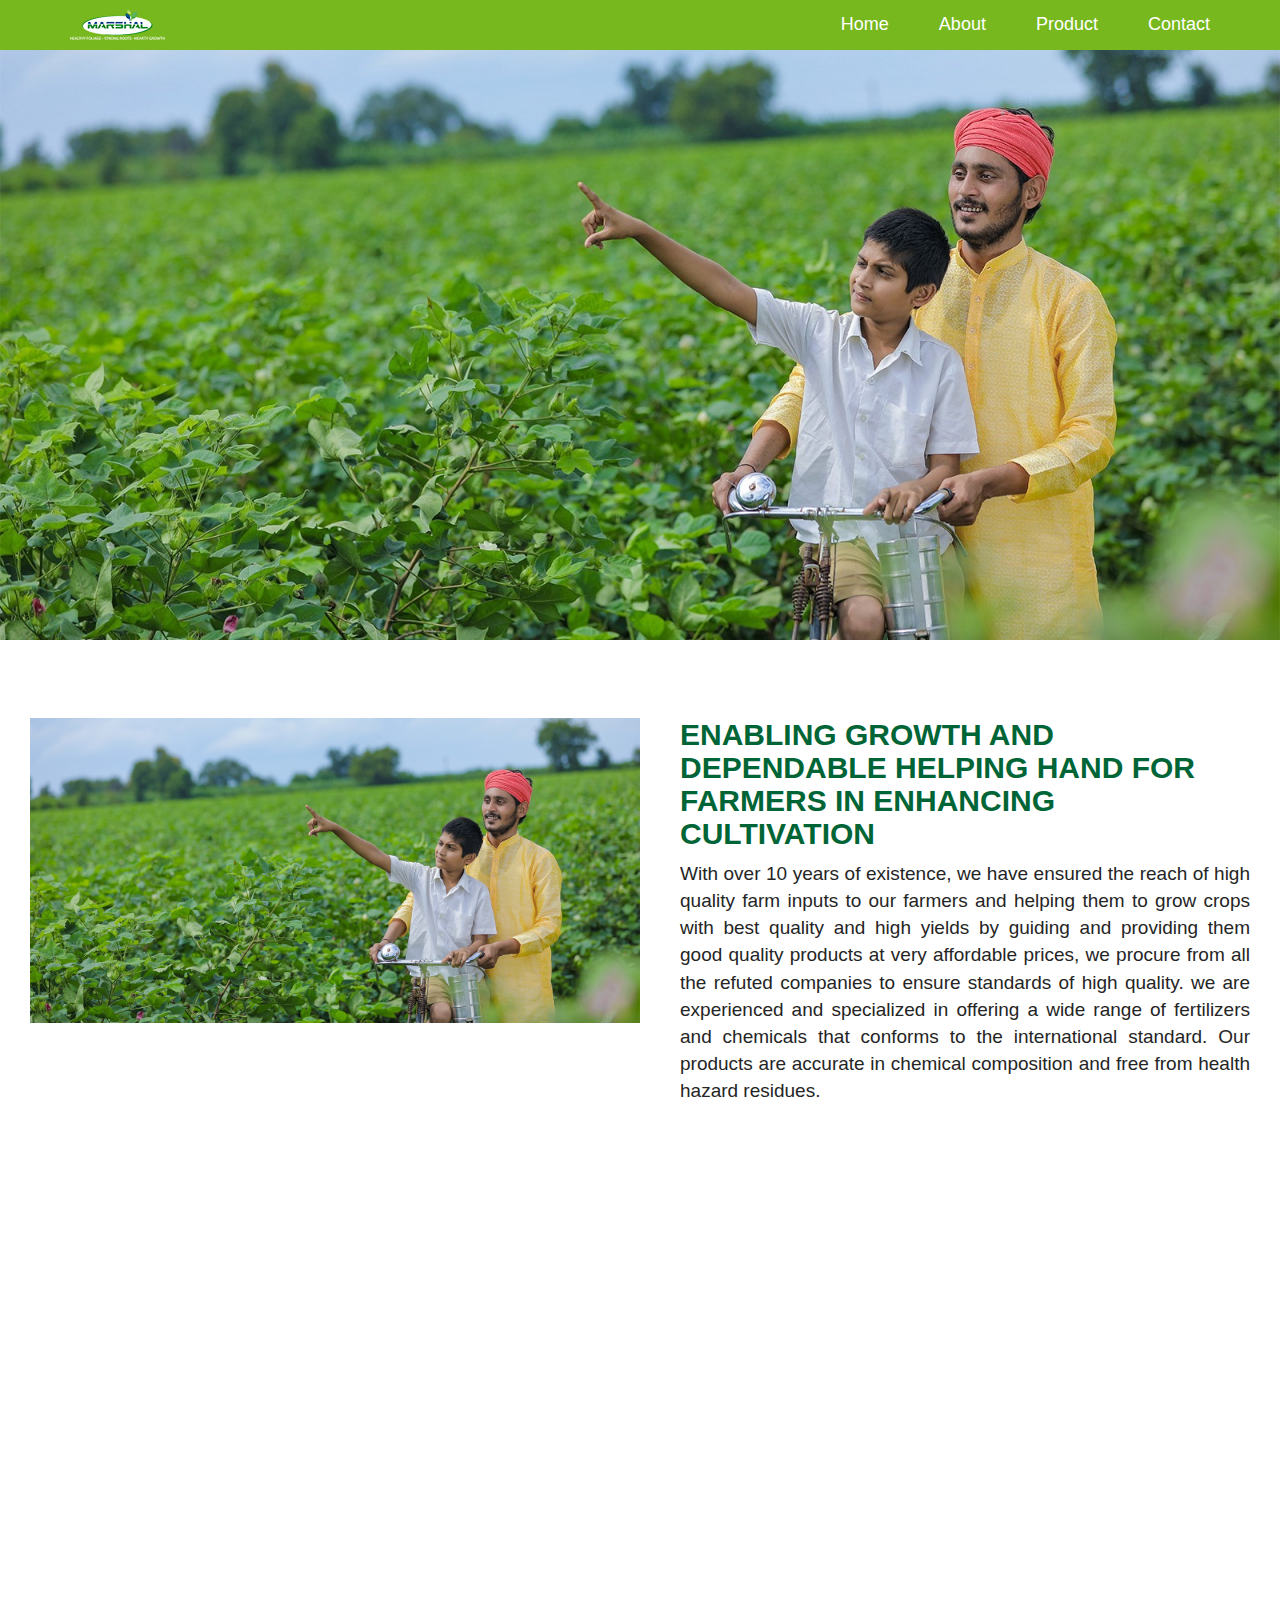
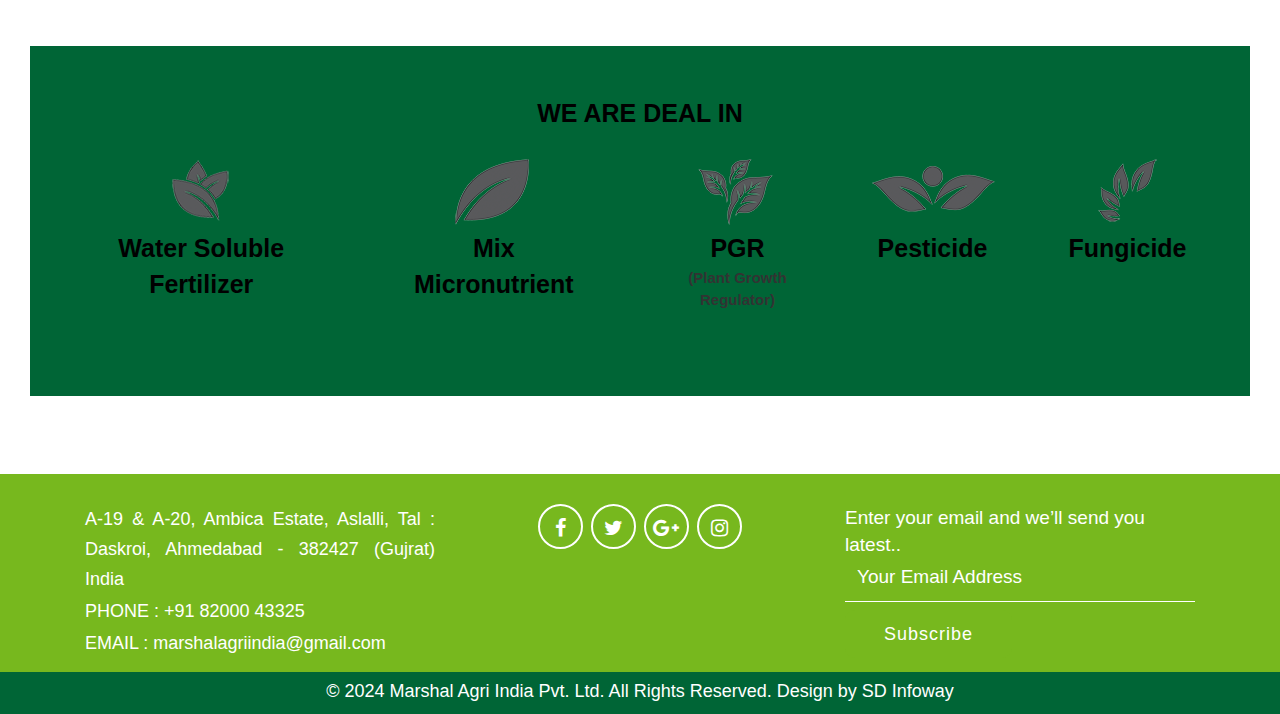
==== commit 8f8771ef: "c" ====
--- a/index.html
+++ b/index.html
@@ -173,7 +173,7 @@
 	 <div class="footer_2">
 	  
 	  <ul style="text-align: justify;">
-	      <li>ADDRESS : A-19 & A-20,
+	      <li>A-19 & A-20,
 			Ambica Estate,
 			Aslalli, Tal : Daskroi,
 			Ahmedabad - 382427 (Gujrat) India </li>
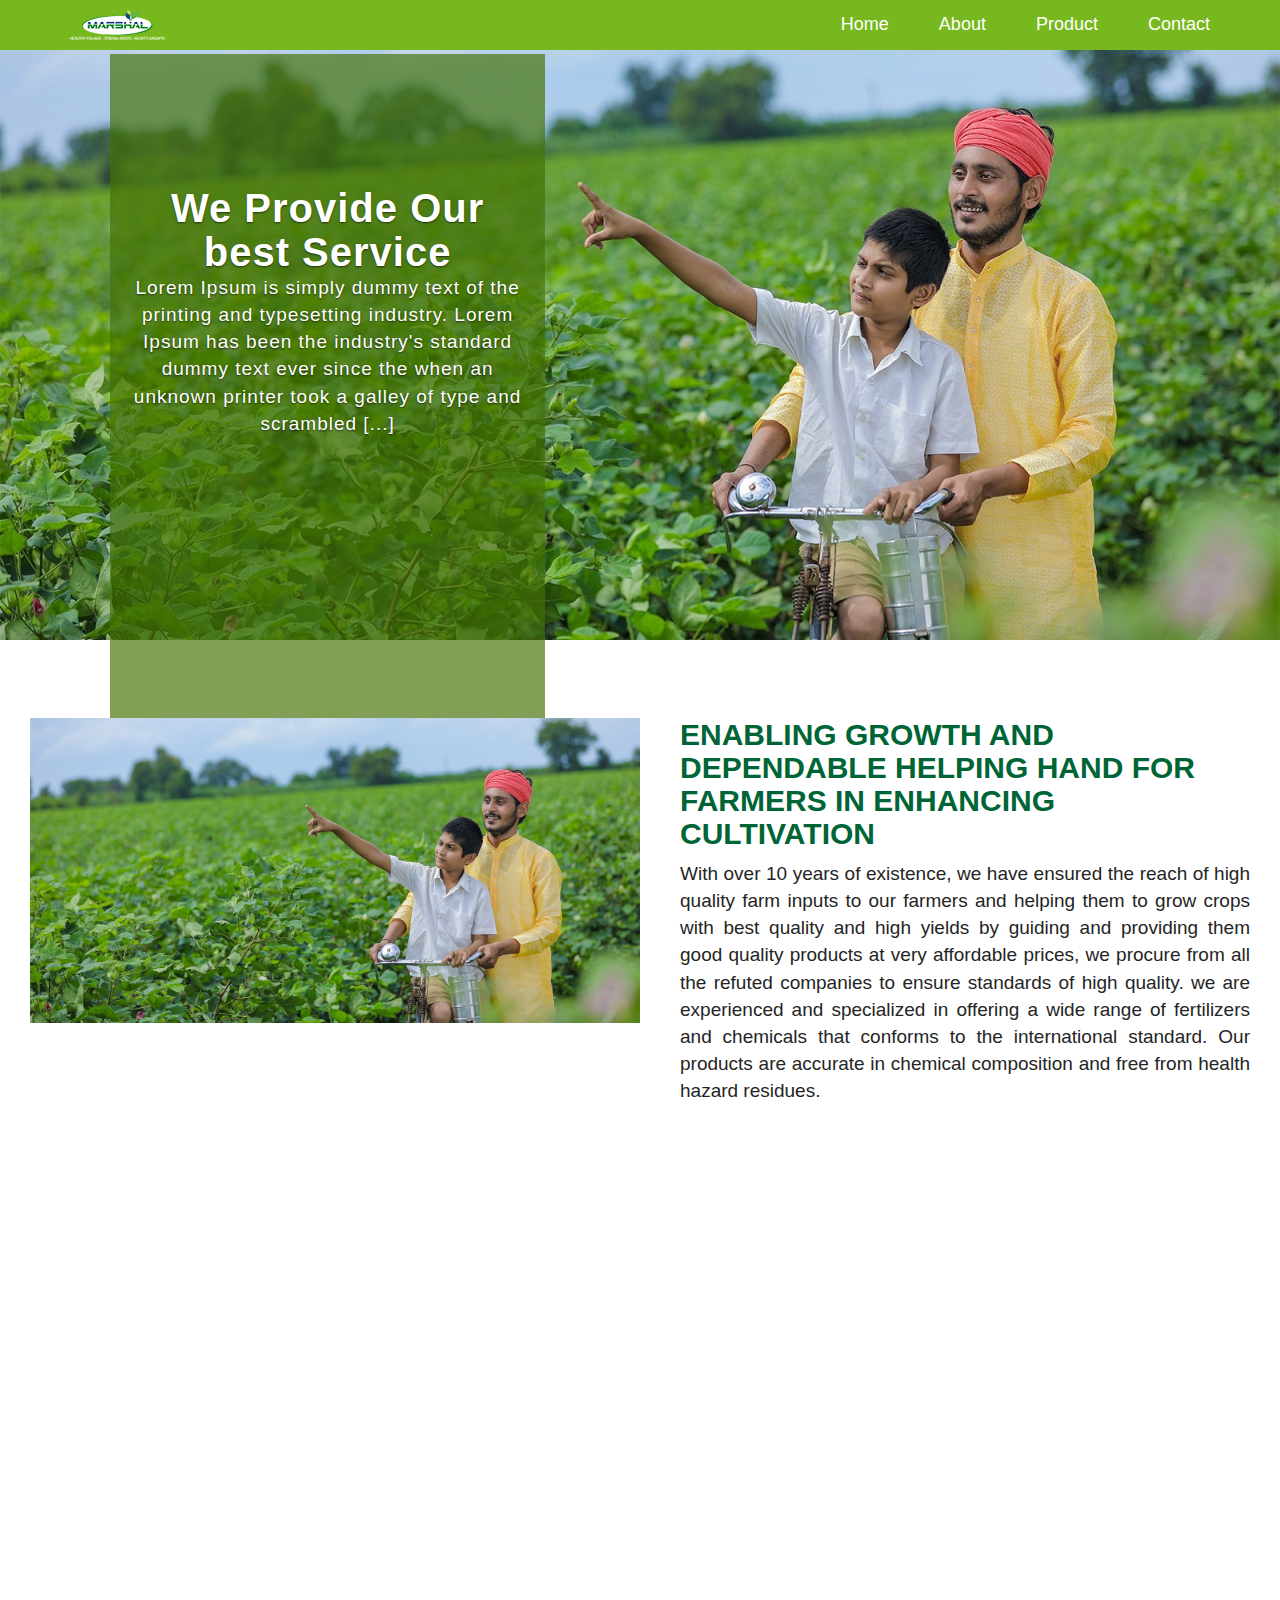
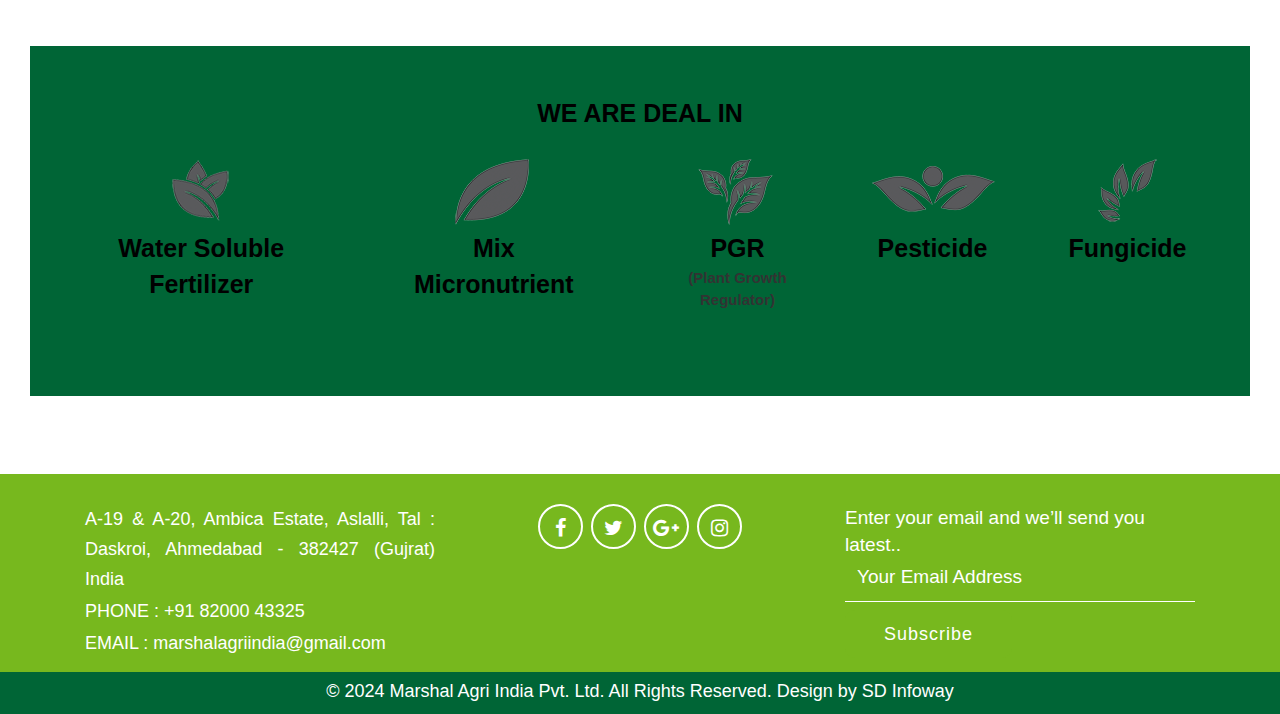
==== commit 6863ea13: "c" ====
--- a/index.html
+++ b/index.html
@@ -16,8 +16,9 @@
 
 	<link href="lib/animate/animate.min.css" rel="stylesheet">
     <link rel="stylesheet" href="lib/owlcarousel/assets/owl.carousel.min.css">
-   	<script src="js/jquery-2.1.1.min.js"></script>
+	<script src="js/jquery-2.1.1.min.js"></script>
     <script src="js/bootstrap.min.js"></script>
+	<script src="js/custom.js"></script>
   </head>
 <body>
 
@@ -45,7 +46,11 @@
 <section id="center" class="center_home">
 <div class="banner">
 	<img src="img/front-1.jpg" alt="" class="img-responsive">
-		<script src="js/custom.js"></script>
+	<div class="carousel-caption kb_caption kb_caption_right">
+		<h1 data-animation="animated fadeInDown">We Provide Our best Service</h1>
+		<p data-animation="animated fadeInUp">Lorem Ipsum is simply dummy text of the printing and typesetting industry.
+		Lorem Ipsum has been the industry's standard dummy  text ever since the when an unknown printer took a galley of type and scrambled [...]</p>
+	</div>
 	</div>
 </section>
 
@@ -55,6 +60,7 @@
 			<div class="people_main clearfix">
 			 <div class="people_2">
 			 <a href="#"><img src="img/front-1.jpg" alt="abc" class="img_responsive"></a>
+			 
 			</div>
 			</div>   
 		   </div>
--- a/css/ken-burns.css
+++ b/css/ken-burns.css
@@ -166,8 +166,10 @@
     left:50%
 }
 .carousel-caption.kb_caption.kb_caption_right {
-    top: -0%;
-    bottom: 0%;
+    top: 6%;
+    left: 110px;
+    bottom: 8%;
+    z-index: 0;
 }
 .kb_caption_center{
     float:none;
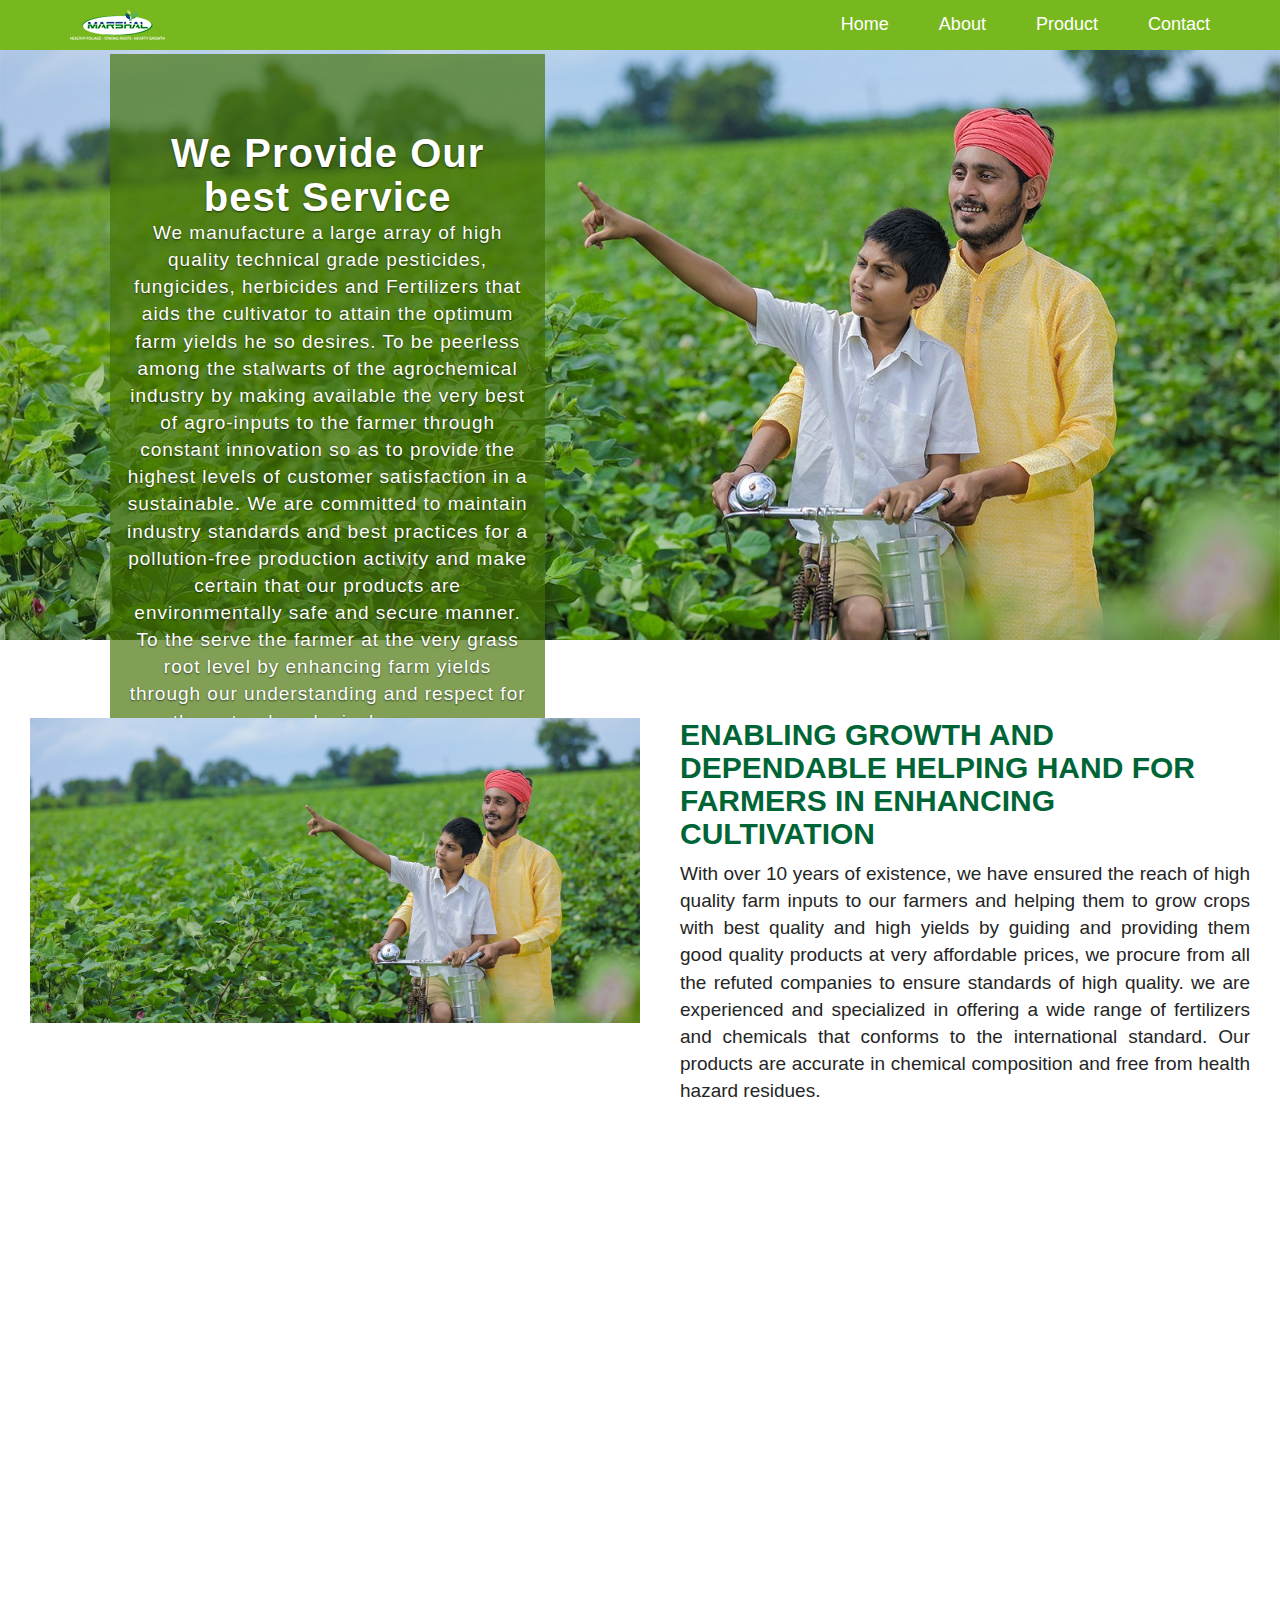
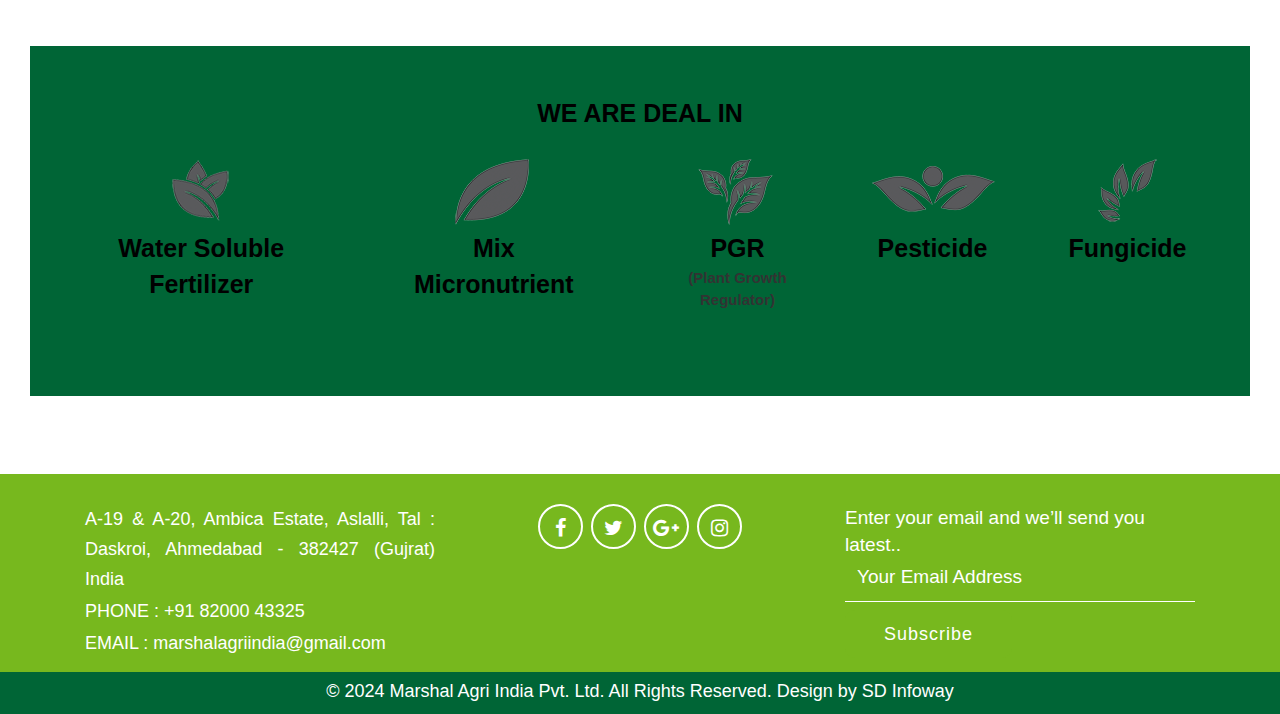
==== commit d02bf6eb: "c" ====
--- a/index.html
+++ b/index.html
@@ -48,8 +48,7 @@
 	<img src="img/front-1.jpg" alt="" class="img-responsive">
 	<div class="carousel-caption kb_caption kb_caption_right">
 		<h1 data-animation="animated fadeInDown">We Provide Our best Service</h1>
-		<p data-animation="animated fadeInUp">Lorem Ipsum is simply dummy text of the printing and typesetting industry.
-		Lorem Ipsum has been the industry's standard dummy  text ever since the when an unknown printer took a galley of type and scrambled [...]</p>
+		<p data-animation="animated fadeInUp">We manufacture a large array of high quality technical grade pesticides, fungicides, herbicides and  Fertilizers that aids the cultivator to attain the optimum farm yields he so desires. To be peerless among the stalwarts of the agrochemical industry by making available the very best of agro-inputs to the farmer through constant innovation  so as to provide the highest levels of customer satisfaction in a sustainable. We are committed to maintain industry standards and best practices for a pollution-free production activity and make certain that our products are environmentally safe and secure manner. To the serve the farmer at the very grass root level by enhancing farm yields through our understanding and respect for the natural ecological processes.</p>
 	</div>
 	</div>
 </section>
--- a/css/ken-burns.css
+++ b/css/ken-burns.css
@@ -159,7 +159,7 @@
 .kb_caption h1{
  letter-spacing:1px;
  color:#fff;
- margin-top:0px; 
+ margin-top: -55px; 
  padding-top:120px;
   }
 .kb_caption_right{
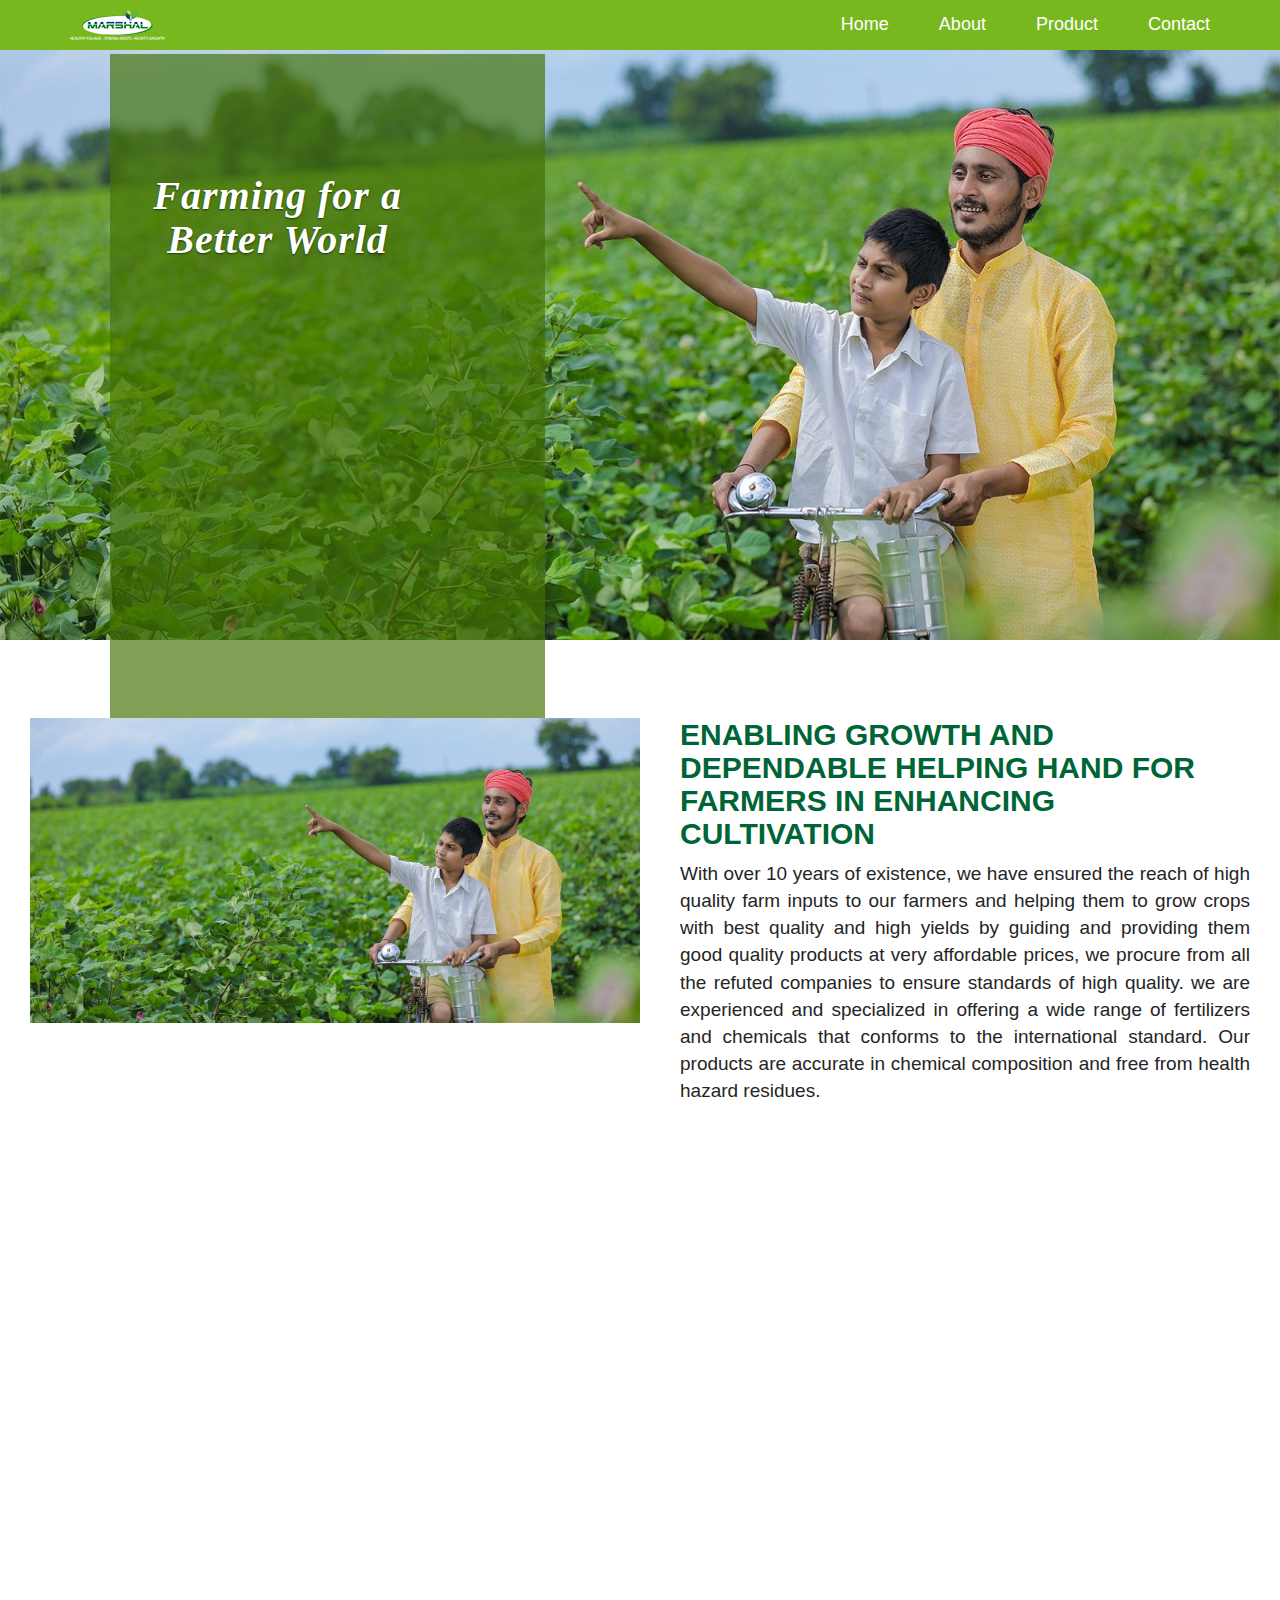
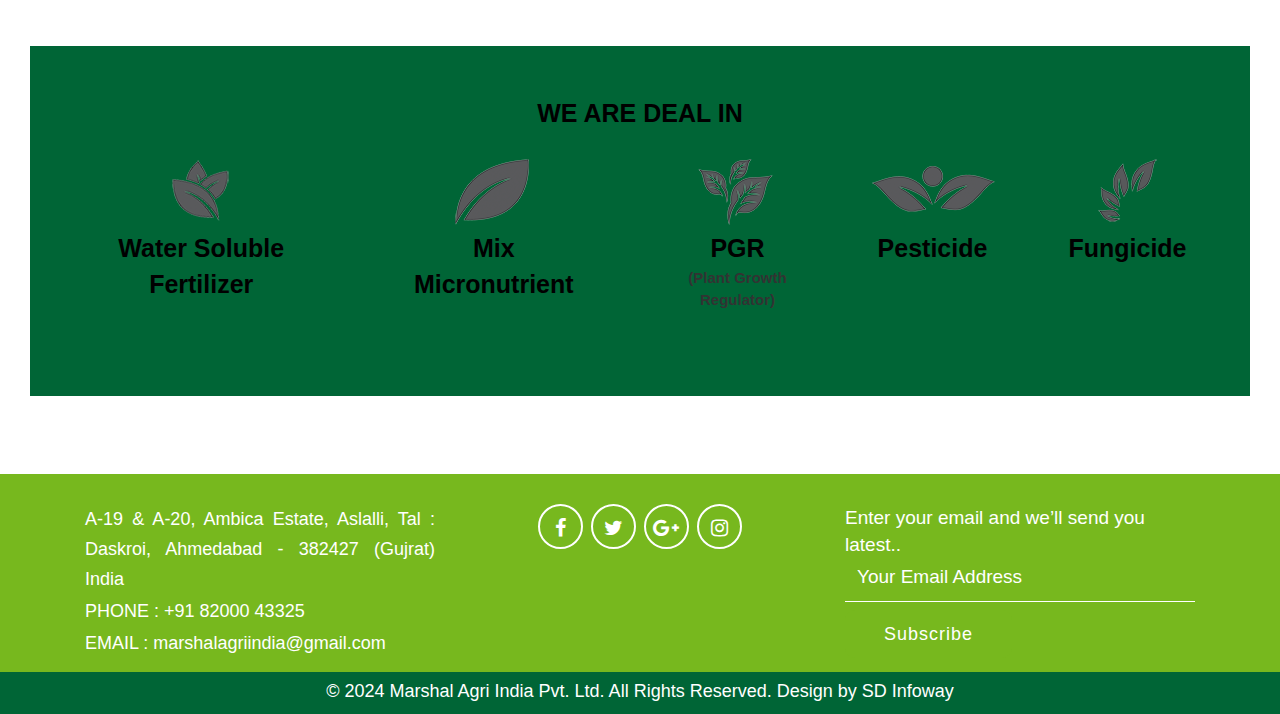
==== commit 3f466a53: "c" ====
--- a/index.html
+++ b/index.html
@@ -47,8 +47,7 @@
 <div class="banner">
 	<img src="img/front-1.jpg" alt="" class="img-responsive">
 	<div class="carousel-caption kb_caption kb_caption_right">
-		<h1 data-animation="animated fadeInDown">We Provide Our best Service</h1>
-		<p data-animation="animated fadeInUp">We manufacture a large array of high quality technical grade pesticides, fungicides, herbicides and  Fertilizers that aids the cultivator to attain the optimum farm yields he so desires. To be peerless among the stalwarts of the agrochemical industry by making available the very best of agro-inputs to the farmer through constant innovation  so as to provide the highest levels of customer satisfaction in a sustainable. We are committed to maintain industry standards and best practices for a pollution-free production activity and make certain that our products are environmentally safe and secure manner. To the serve the farmer at the very grass root level by enhancing farm yields through our understanding and respect for the natural ecological processes.</p>
+		<h1 data-animation="animated fadeInDown">Farming for a Better World</h1>
 	</div>
 	</div>
 </section>
--- a/css/ken-burns.css
+++ b/css/ken-burns.css
@@ -159,8 +159,30 @@
 .kb_caption h1{
  letter-spacing:1px;
  color:#fff;
- margin-top: -55px; 
+ margin-top: 0px; 
  padding-top:120px;
+ font-family: cursive;
+ font-style: italic;
+ 
+ animation-name: ky;
+ animation-duration: 3s;
+ animation-timing-function: linear;
+ animation-iteration-count: infinite;
+ animation-direction: alternate-reverse;
+ position: absolute;
+ top: 0px;
+ right: 100px;
+ bottom: 450px;
+
+  }
+
+  @keyframes ky {
+    0%{
+        margin-top: 0px;
+    }
+    100%{
+        margin-top: 250px;
+    }
   }
 .kb_caption_right{
     left:50%
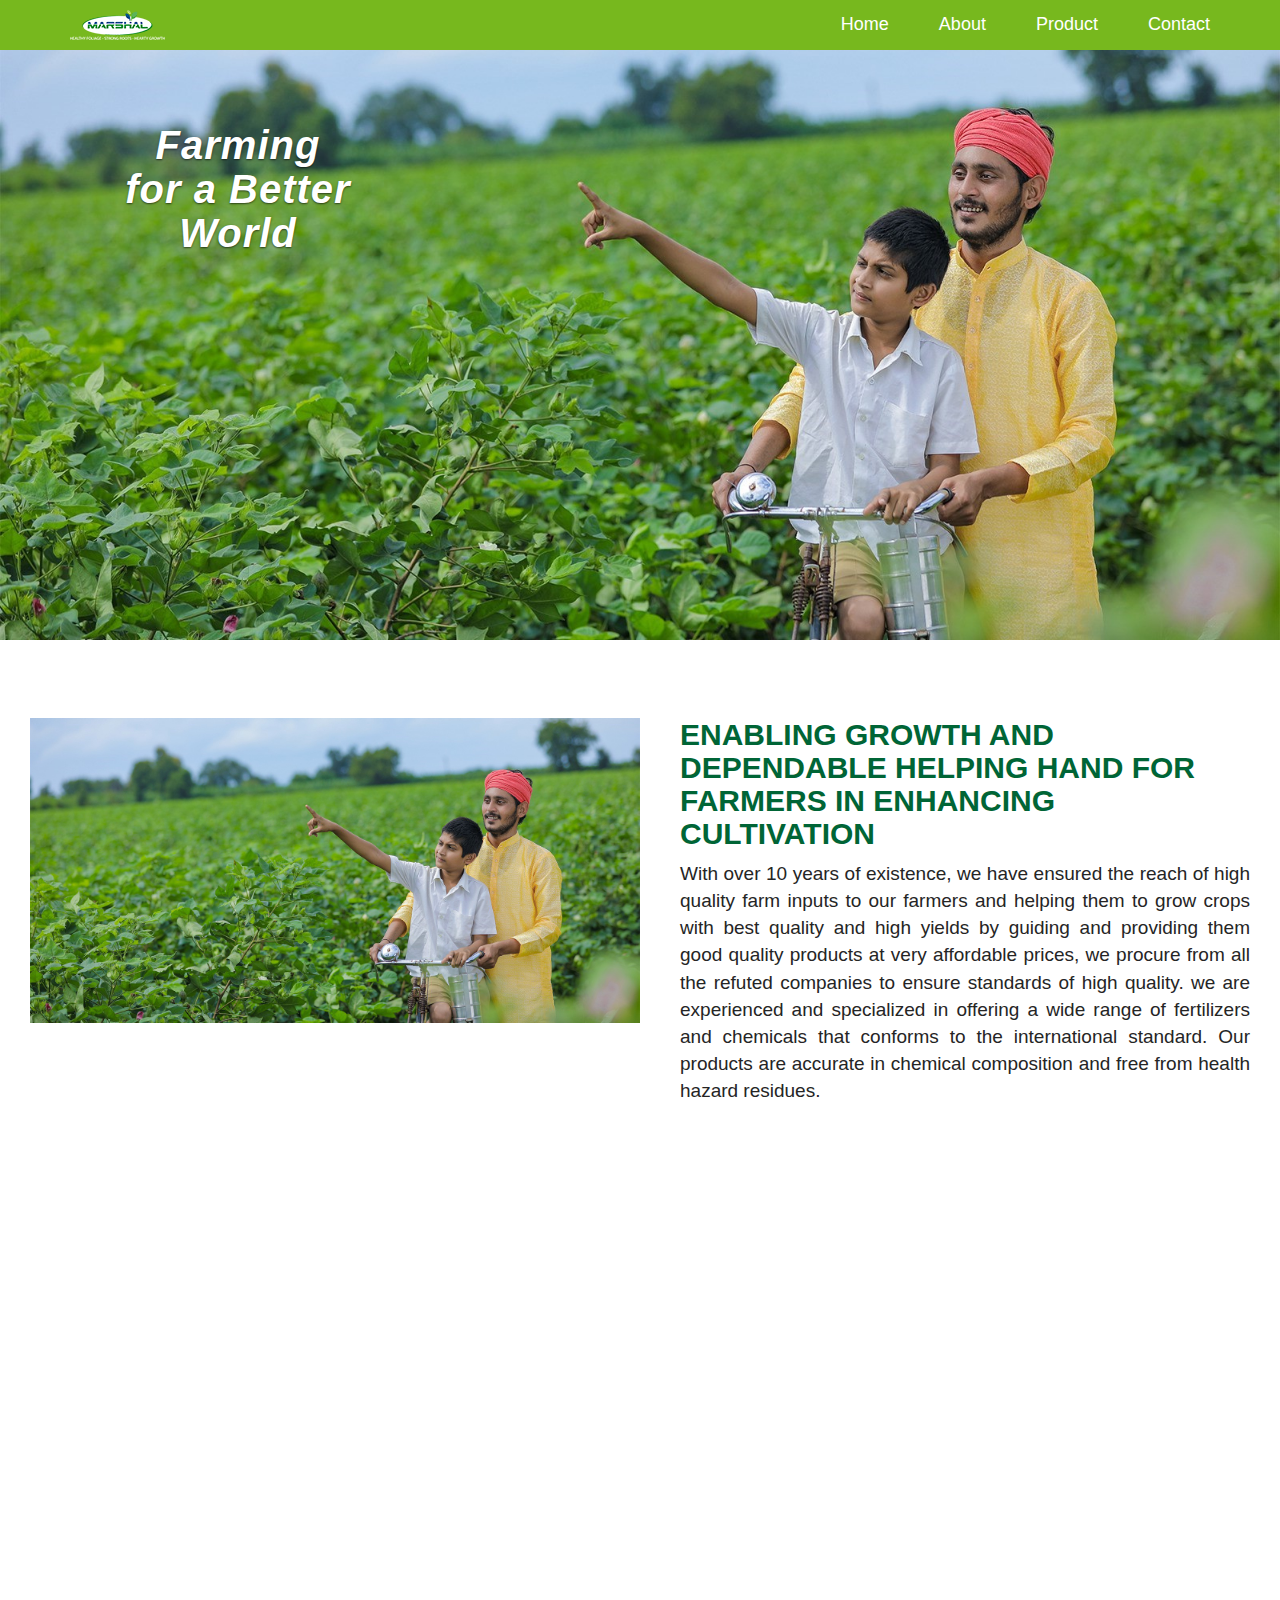
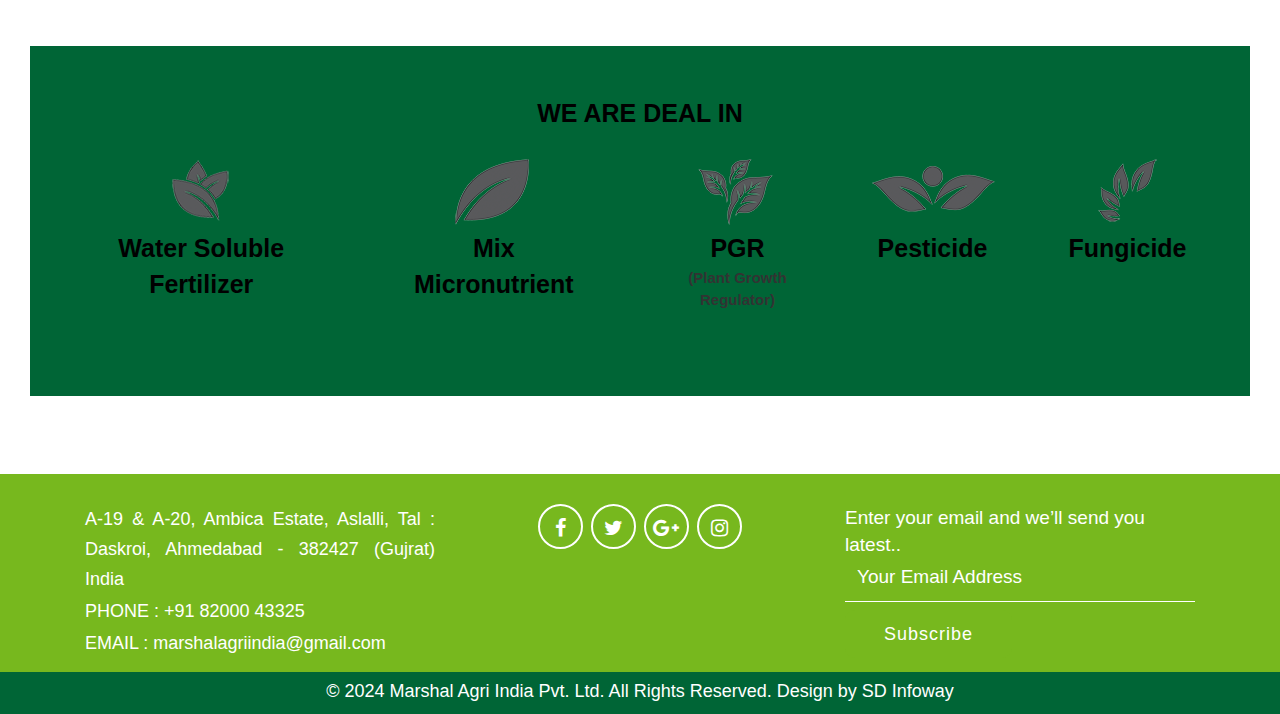
==== commit 182ed1d6: "c" ====
--- a/index.html
+++ b/index.html
@@ -47,7 +47,7 @@
 <div class="banner">
 	<img src="img/front-1.jpg" alt="" class="img-responsive">
 	<div class="carousel-caption kb_caption kb_caption_right">
-		<h1 data-animation="animated fadeInDown">Farming for a Better World</h1>
+		<h1 data-animation="animated fadeInDown" style="margin-top: -100px; color: white;">Farming for a Better World</h1>
 	</div>
 	</div>
 </section>
--- a/css/index.css
+++ b/css/index.css
@@ -352,14 +352,39 @@
 
 
 @media screen and (max-width : 767px){
-#center .carousel-caption {
- position: static;
- width: 100%;
- padding-bottom:50px;
-}
+
+.kb_caption h1{
+  letter-spacing:1px;
+  color:#fff;
+  margin-top: 0px; 
+  padding-top:120px;
+  font-family: cursive;
+  font-style: italic;
+  
+  animation-name: ky;
+  animation-duration: 3s;
+  animation-timing-function: linear;
+  animation-iteration-count: infinite;
+  animation-direction: alternate-reverse;
+  position: absolute;
+  top: 0px;
+  right: 100px;
+  bottom: 0px;
+ 
+   }
+ 
+   @keyframes ky {
+     0%{
+         transform: scale(1.0);
+     }
+     100%{
+         transform: scale(1.5);
+     }
+   }
 #center .kb_caption h1 {
- padding-top: 50px;
- font-size:40px;
+ padding-top: 115px;
+ font-size:15px;
+ padding-left: 50px;
 }
 #center .kb_wrapper {
  background: #426f03;
--- a/css/ken-burns.css
+++ b/css/ken-burns.css
@@ -145,7 +145,7 @@
  width: 28%;
  top: 27%;
  text-align: center;
- background: #437103ab;
+ /* background: #437103ab; */
  padding-left:15px;
  padding-right:15px;
 }
@@ -156,7 +156,7 @@
  letter-spacing:1px;
  color:#fff; 
   }
-.kb_caption h1{
+.kb_caption {
  letter-spacing:1px;
  color:#fff;
  margin-top: 0px; 
@@ -178,17 +178,17 @@
 
   @keyframes ky {
     0%{
-        margin-top: 0px;
+        transform: scale(1.0);
     }
     100%{
-        margin-top: 250px;
+        transform: scale(1.5);
     }
   }
 .kb_caption_right{
     left:50%
 }
 .carousel-caption.kb_caption.kb_caption_right {
-    top: 6%;
+    top: -3%;
     left: 110px;
     bottom: 8%;
     z-index: 0;
@@ -207,7 +207,9 @@
 }  
 @media(max-width:1440px){
 .kb_caption { 
-    width: 34%; 
+    width: 20%; 
+    height: 150px;
+    margin-top: 130px;
 }
 .kb_caption h3 { 
     font-size: 3.6em; 
@@ -223,7 +225,7 @@
 @media(min-width:768px) and (max-width:991px){ 
 
 .carousel-caption.kb_caption.kb_caption_right {
-    top: 17%;
+    top: 0%;
     bottom: inherit;
 }
 } 
@@ -241,11 +243,16 @@
     font-size: 2.2em;
 }
 .kb_caption {
-    width: 43%;
+    width: 20%;
 }
 .carousel-caption.kb_caption.kb_caption_right {
-    top: 12%;
+    top: -4%;
     bottom: inherit;
+}
+#center .kb_caption h1 {
+    padding-top: 110px;
+    font-size: 15px;
+    padding-left: 50px;
 }
 }
 @media only screen and (max-width:480px){
